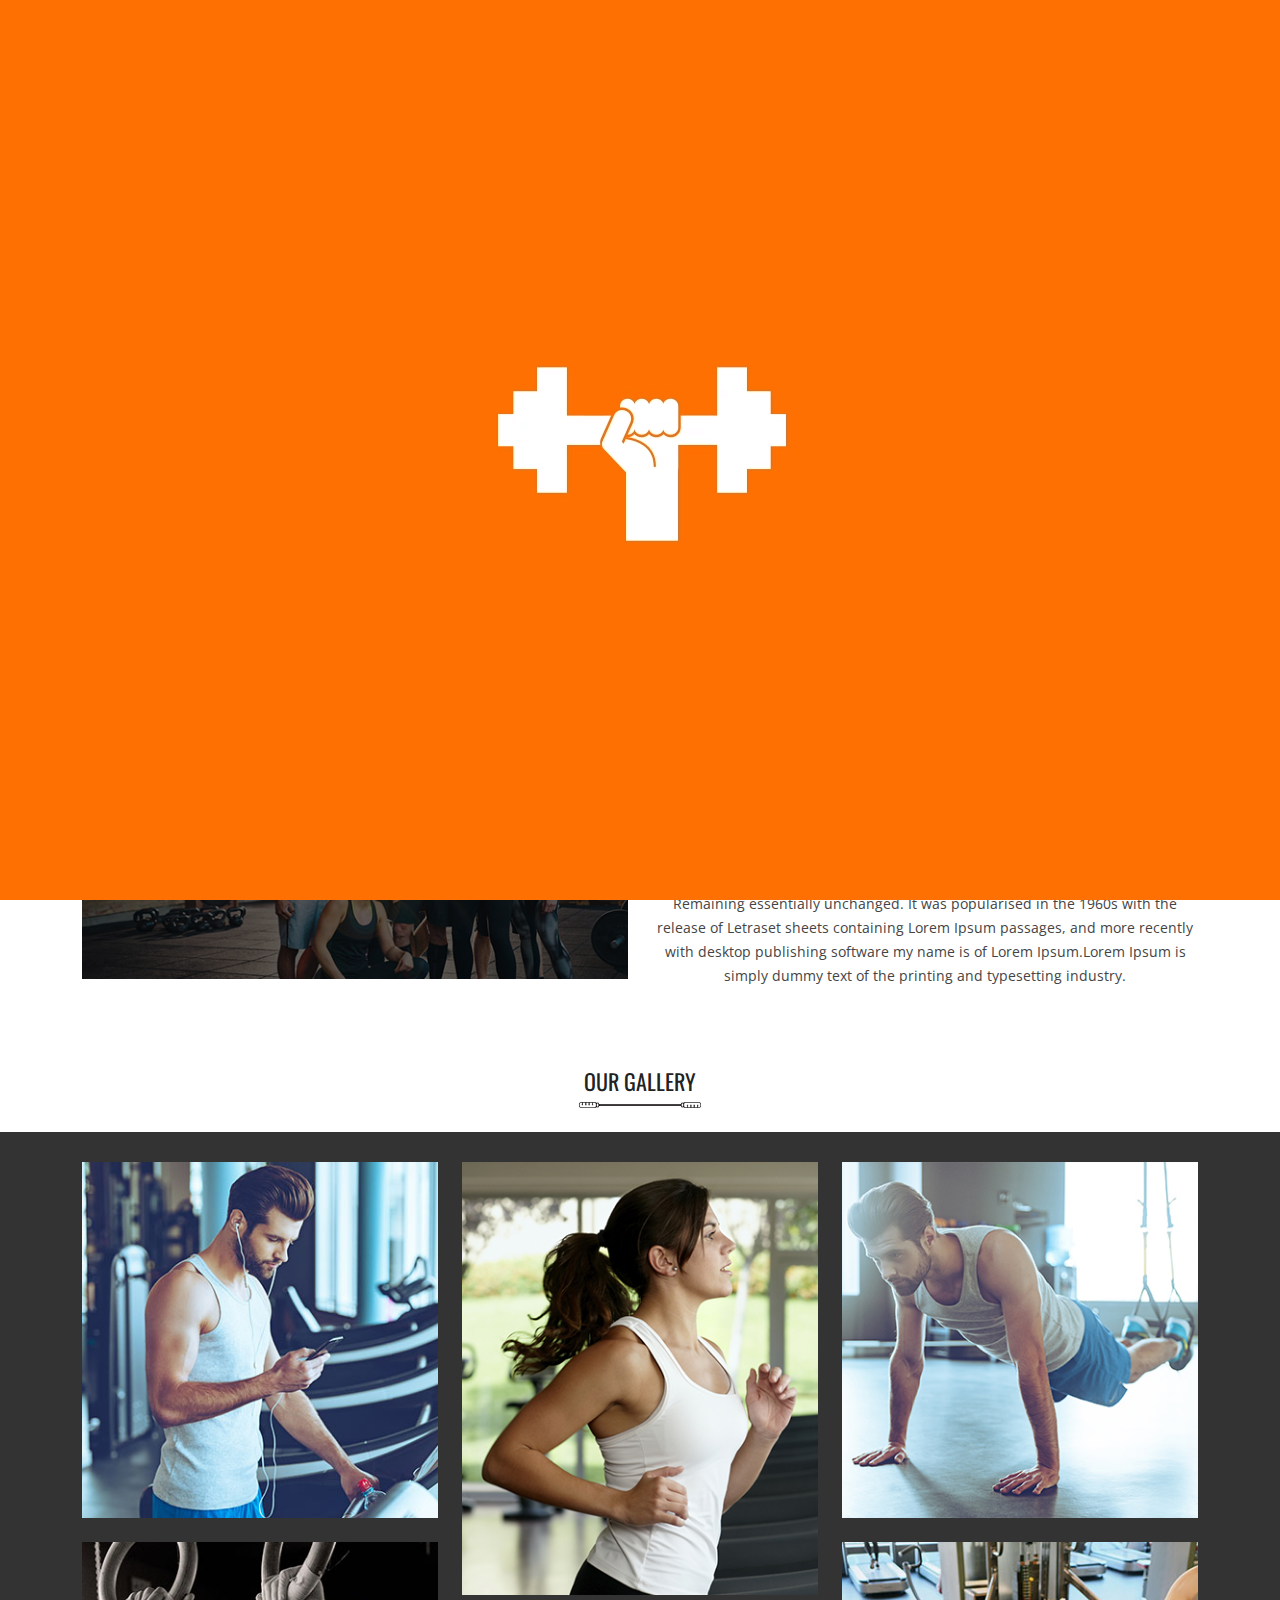
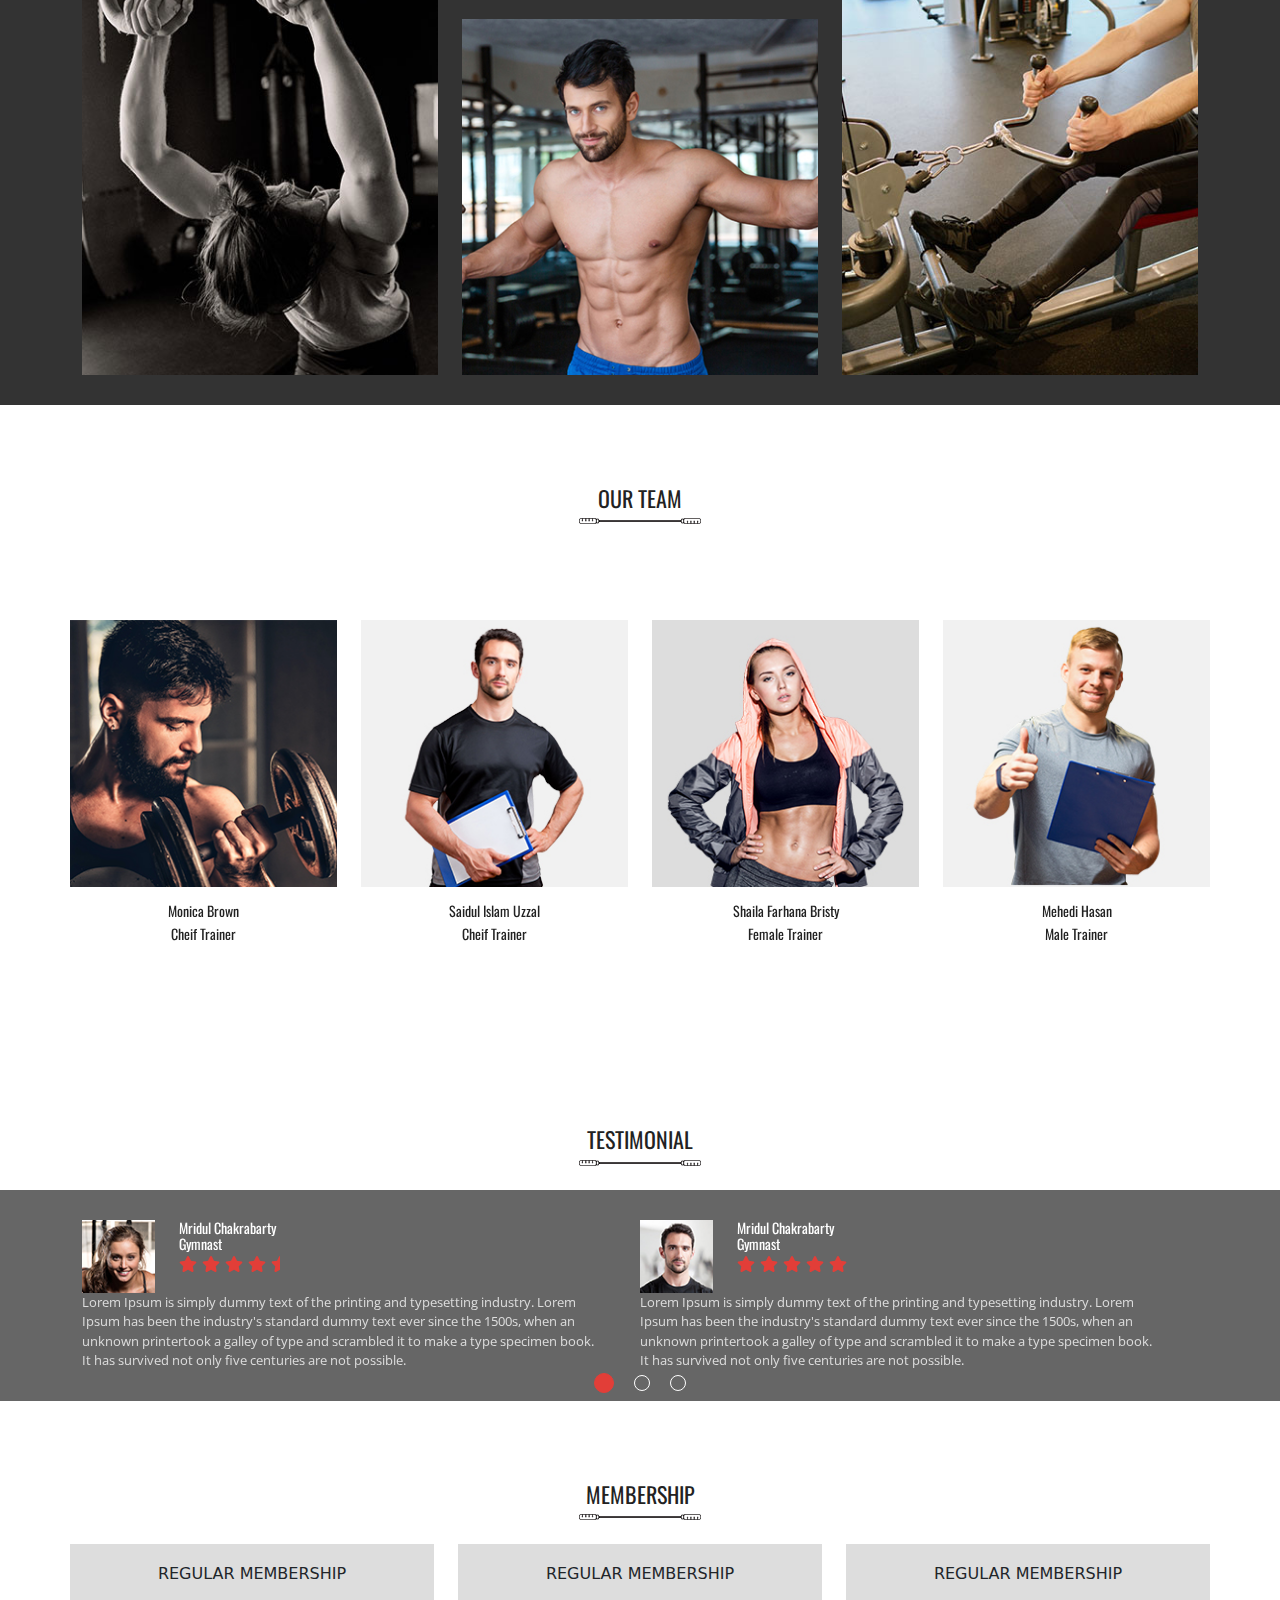
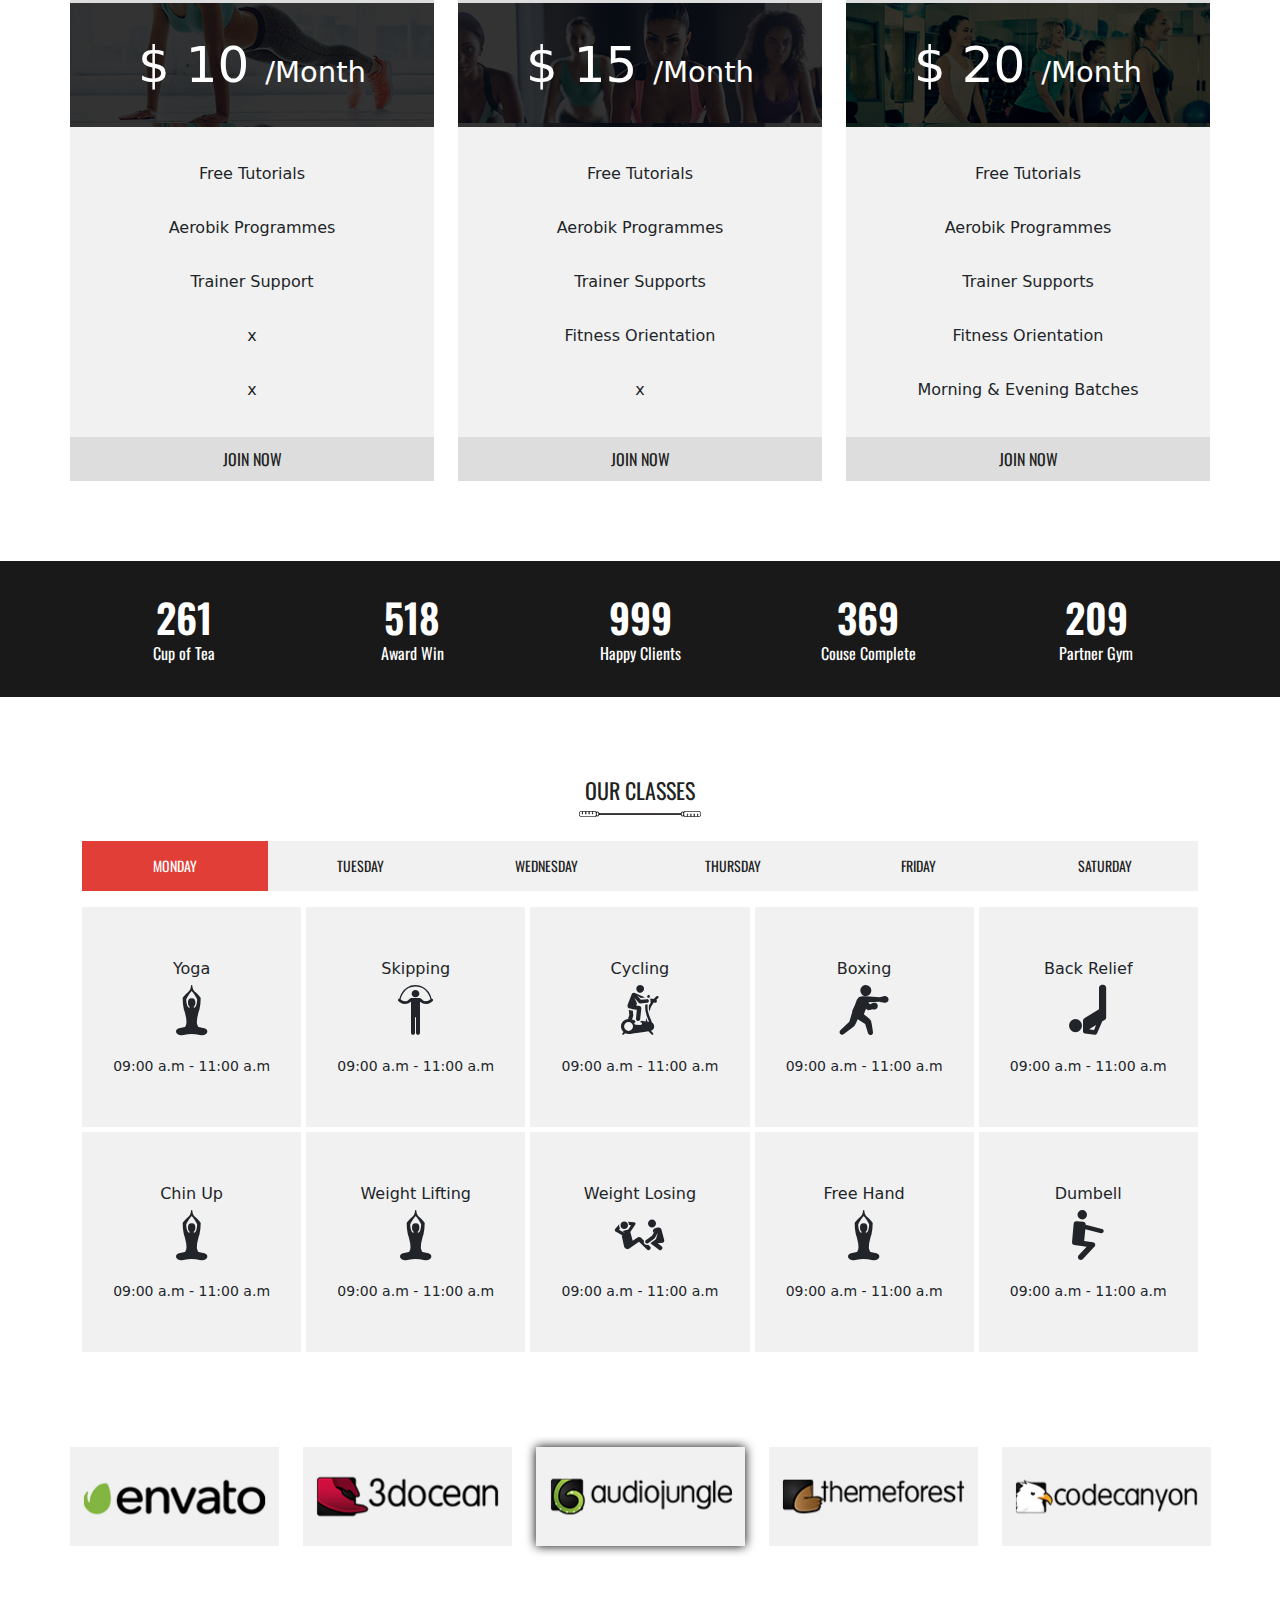
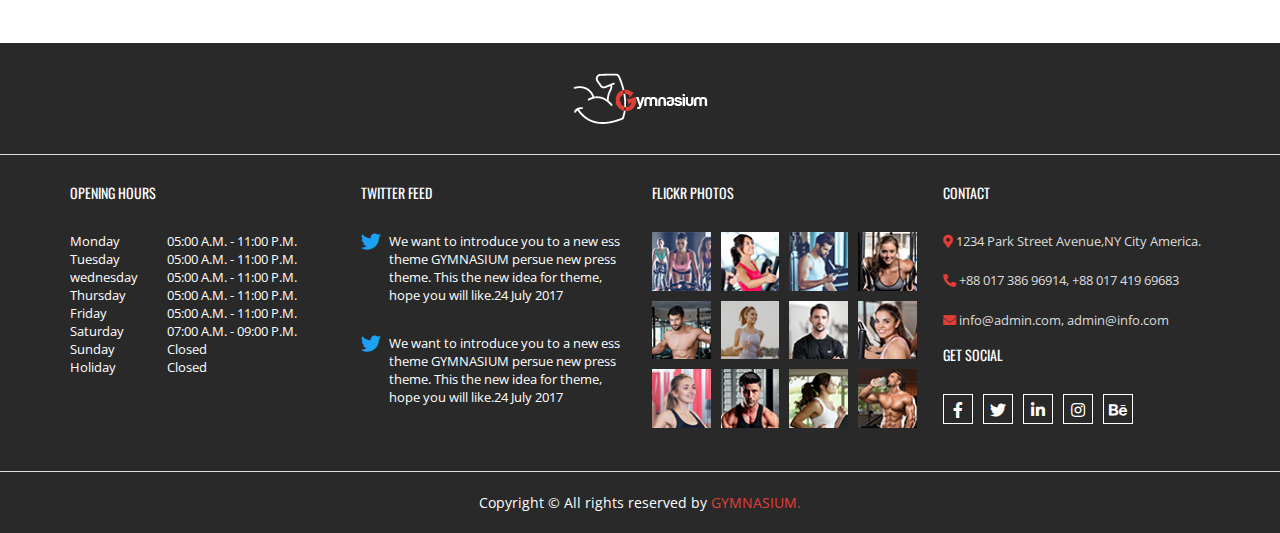
==== index.html @ b1e66113 "first time" ====
<!DOCTYPE html>
<html lang="en">

<head>
  <meta charset="UTF-8">
  <meta http-equiv="X-UA-Compatible" content="IE=edge">
  <meta name="viewport" content="width=device-width, initial-scale=1.0">
  <title>Gymnasium</title>
  <link href="https://fonts.googleapis.com/css2?family=Oswald:wght@200;300;400;500;600;700&display=swap"
    rel="stylesheet">
  <link href="https://fonts.googleapis.com/css2?family=Open+Sans:wght@300;400;600;700;800&display=swap"
    rel="stylesheet">
  <link rel="stylesheet" href="css/bootstrap.min.css">
  <link rel="stylesheet" href="css/slick.css">
  <link rel="stylesheet" href="css/venobox.min.css">
  <link rel="stylesheet" href="font/flaticon.css">
  <link rel="stylesheet" href="css/all.min.css">
  <link rel="stylesheet" href="css/style.css">
  <link rel="stylesheet" href="css/responsive.css">
</head>

<body>



  <div class="pre_loader">
    <img src="images/diogo_basicfit.gif" alt="">
</div>




  <!-- ========================================================= 
                        Manu part start
========================================================= -->
  <nav class="navbar navbar-expand-md main-manu py-0 ">
    <div class="container px-lg-0">
      <a class="navbar-brand py-0" href="#"><img src="images/Gymnasium.png" alt=""></a>

      <button class="navbar-toggler" type="button" data-bs-toggle="collapse" data-bs-target="#navbarSupportedContent"
        aria-controls="navbarSupportedContent" aria-expanded="false" aria-label="Toggle navigation">
        <i class="fas fa-bars"></i>
      </button>

      <div class="collapse navbar-collapse" id="navbarSupportedContent">
        <ul class="navbar-nav ms-auto mb-lg-0 py-0">
          <li class="nav-item">
            <a class="nav-link" href="#">Home</a>
          </li>
          <li class="nav-item">
            <a class="nav-link" href="#about">About us</a>
          </li>
          <li class="nav-item">
            <a class="nav-link" href="#team">Team</a>
          </li>
          <li class="nav-item">
            <a class="nav-link" href="#gallery">Gallery</a>
          </li>
          <li class="nav-item">
            <a class="nav-link" href="#Testimonial">Testimonial</a>
          </li>
          <li class="nav-item">
            <a class="nav-link" href="#">contact</a>
          </li>
        </ul>
      </div>
    </div>
  </nav>
  <div class="btop">
    <i class="far fa-arrow-alt-circle-up"></i>
  </div>
  <!-- ========================================================= 
                         Manu  part end
========================================================= -->


  <!-- NEXT PART -->


  <!-- ========================================================= 
                         banner  part start
========================================================= -->

  <section id="banner">
    <div class="banner-iteam main-overlay" style="background: url(images/banner.jpg) no-repeat center/cover ;">
      <div class="container ">
        <div class="row">
          <div class="col-lg-8 m-auto text-center col-md-11 col-xxl-6  col-xl-7">
            <div class="banner-text">
              <h2>Time To Start</h2>
              <h1>Gymnasium</h1>
              <p>Lorem Ipsum is simply dummy text of the printing and typesetting industry. Lorem Ipsum has been the
                industry's standard dummy text ever since the 1500s</p>
              <a href="#">Join Now</a>
              <a href="#">View More</a>
            </div>
          </div> col-xxl-6
        </div>
      </div>
    </div>
    <div class="banner-iteam main-overlay" style="background: url(images/banner2.jpg) no-repeat center/cover ;">
      <div class="container">
        <div class="row">
          <div class="col-lg-8 m-auto text-center col-md-11 col-xxl-6  col-xl-7">
            <div class="banner-text">
              <h2>Time To Start</h2>
              <h1>Gymnasium</h1>
              <p>Lorem Ipsum is simply dummy text of the printing and typesetting industry. Lorem Ipsum has been the
                industry's standard dummy text ever since the 1500s</p>
              <a href="#">Join Now</a>
              <a href="#">View More</a>
            </div>
          </div>
        </div>
      </div>
    </div>
    <div class="banner-iteam main-overlay" style="background: url(images/banner3.jpg) no-repeat center/cover ;">
      <div class="container">
        <div class="row">
          <div class="col-lg-8 m-auto text-center col-md-11 col-xxl-6  col-xl-7">
            <div class="banner-text">
              <h2>Time To Start</h2>
              <h1>Gymnasium</h1>
              <p>Lorem Ipsum is simply dummy text of the printing and typesetting industry. Lorem Ipsum has been the
                industry's standard dummy text ever since the 1500s</p>
              <a href="#">Join Now</a>
              <a href="#">View More</a>
            </div>
          </div>
        </div>
      </div>
    </div>
  </section>


  <!-- ========================================================= 
                         banner  part end
========================================================= -->


  <!-- NEXT PART -->


  <!-- ========================================================= 
                         about  part start
========================================================= -->
  <section id="about">
    <div class="container ">
      <div class="row">
        <div class="col-lg-6 order-2 order-lg-1">
          <div class="about-video">
            <a href="#" class="w-100"> <img src="images/about.jpg" class="img-fluid w-100" alt=""></a>
            <div class="overly">
              <a class="venobox" data-autoplay="true" data-vbtype="video" href="https://youtu.be/su_vk6xbbQ4"><i
                  class="fas fa-play"></i></a>
            </div>
          </div>
        </div>
        <div class="col-lg-6 order-1 order-lg-2 text-center">
          <div class="about-text">
            <h2>About us</h2>
            <img src="images/shape.png" alt="">
            <p>Lorem Ipsum is simply dummy text of the printing and typesetting industry. Lorem Ipsum has been the
              industry's standard dummy text ever since the 1500s, when an unknown printer took a galley of type and
              scrambled it to make a type specimen book. It has survived not only five centuries, but also the leap into
              electronic typesetting.<span> Remaining essentially unchanged. It was popularised in the 1960s with
                the release of Letraset sheets containing Lorem Ipsum passages, and more recently with desktop
                publishing software my name is of Lorem Ipsum.Lorem Ipsum is simply dummy text of the printing and
                typesetting industry.</span></p>
          </div>
        </div>
      </div>
    </div>
  </section>
  <!-- ========================================================= 
                         about  part end
========================================================= -->


  <!-- NEXT PART -->


  <!-- ========================================================= 
                         gallery  part start
========================================================= -->
  <section id="gallery">
    <div class="common-head text-center">
      <h2>Our Gallery</h2>
      <img src="images/shape2.png" alt="">
    </div>
    <div class="gel-banner main-overlay" style="background: url(images/galbanner.jpg)  no-repeat fixed center/cover;">
      <div class="container">
        <div class="row">
          <div class="col-lg-4 col-md-4">
            <div class="gal-img">
              <img src="images/gallery1.jpg" class="img-fluid w-100" alt="">
              <div class="overly trans">
                <a class="venobox" data-gall="gallery01" href="images/gallery1.jpg"><i
                    class="fas fa-search-plus"></i></a>
              </div>
            </div>
            <div class="gal-img">
              <img src="images/gallery2.jpg" class="img-fluid w-100" alt="">
              <div class="overly trans">
                <a class="venobox" data-gall="gallery01" href="images/gallery2.jpg"><i
                    class="fas fa-search-plus"></i></a>
              </div>
            </div>
          </div>
          <div class="col-lg-4 col-md-4">
            <div class="gal-img">
              <img src="images/gallery3.jpg" class="img-fluid w-100" alt="">
              <div class="overly trans">
                <a class="venobox" data-gall="gallery01" href="images/gallery3.jpg"><i
                    class="fas fa-search-plus"></i></a>
              </div>
            </div>
            <div class="gal-img">
              <img src="images/gallery4.jpg" class="img-fluid w-100" alt="">
              <div class="overly trans ">
                <a class="venobox" data-gall="gallery01" href="images/gallery4.jpg"><i
                    class="fas fa-search-plus"></i></a>
              </div>
            </div>
          </div>
          <div class="col-lg-4 col-md-4">
            <div class="gal-img">
              <img src="images/gallery5.jpg" class="img-fluid w-100" alt="">
              <div class="overly trans">
                <a class="venobox" data-gall="gallery01" href="images/gallery5.jpg"><i
                    class="fas fa-search-plus"></i></a>
              </div>
            </div>
            <div class="gal-img">
              <img src="images/gallery6.jpg" class="img-fluid w-100" alt="">
              <div class="overly trans">
                <a class="venobox" data-gall="gallery01" href="images/gallery6.jpg"><i
                    class="fas fa-search-plus"></i></a>
              </div>
            </div>
          </div>
        </div>
      </div>
    </div>
  </section>
  <!-- ========================================================= 
                         gallery  part end
========================================================= -->


  <!-- NEXT PART -->


  <!-- ========================================================= 
                         team  part start
========================================================= -->
  <section id="team">
    <div class="container px-lg-0">
      <div class="row">
        <div class="col-lg-12">
          <div class="common-head text-center">
            <h2>Our Team</h2>
            <img src="images/shape2.png" alt="">
          </div>
        </div>
      </div>
      <div class="row team-slider text-center">
        <div class="col-lg-3">
          <div class="team-main trans">
            <div class="team-img">
              <img src="images/team.jpg" class="img-fluid w-100" alt="">
              <div class="overly trans">
                <ul>
                  <li><a href="#"><i class="fab fa-facebook-f"></i></a></li>
                  <li><a href="#"><i class="fab fa-twitter"></i></a></li>
                  <li><a href="#"><i class="fab fa-linkedin-in"></i></a></li>
                </ul>
              </div>
            </div>
            <div class="team-txt">
              <h4>Monica Brown</h4>
              <h6>Cheif Trainer</h6>
              <p class="trans">Lorem Ipsum is simply dummy text of the printing and typesetting industry. Lorem Ipsum
                1500s.</p>
            </div>
          </div>
        </div>
        <div class="col-lg-3">
          <div class="team-main trans">
            <div class="team-img">
              <img src="images/team2.jpg" class="img-fluid w-100" alt="">
              <div class="overly trans">
                <ul>
                  <li><a href="#"><i class="fab fa-facebook-f"></i></a></li>
                  <li><a href="#"><i class="fab fa-twitter"></i></a></li>
                  <li><a href="#"><i class="fab fa-linkedin-in"></i></a></li>
                </ul>
              </div>
            </div>
            <div class="team-txt">
              <h4>Saidul Islam Uzzal</h4>
              <h6>Cheif Trainer</h6>
              <p class="trans">Lorem Ipsum is simply dummy text of the printing and typesetting industry. Lorem Ipsum
                1500s.</p>
            </div>
          </div>
        </div>
        <div class="col-lg-3">
          <div class="team-main trans">
            <div class="team-img">
              <img src="images/team3.jpg" class="img-fluid w-100" alt="">
              <div class="overly trans">
                <ul>
                  <li><a href="#"><i class="fab fa-facebook-f"></i></a></li>
                  <li><a href="#"><i class="fab fa-twitter"></i></a></li>
                  <li><a href="#"><i class="fab fa-linkedin-in"></i></a></li>
                </ul>
              </div>
            </div>
            <div class="team-txt">
              <h4>Shaila Farhana Bristy</h4>
              <h6>Female Trainer</h6>
              <p class="trans">Lorem Ipsum is simply dummy text of the printing and typesetting industry. Lorem Ipsum
                1500s.</p>
            </div>
          </div>
        </div>
        <div class="col-lg-3">
          <div class="team-main trans">
            <div class="team-img">
              <img src="images/team4.jpg" class="img-fluid w-100" alt="">
              <div class="overly trans">
                <ul>
                  <li><a href="#"><i class="fab fa-facebook-f"></i></a></li>
                  <li><a href="#"><i class="fab fa-twitter"></i></a></li>
                  <li><a href="#"><i class="fab fa-linkedin-in"></i></a></li>
                </ul>
              </div>
            </div>
            <div class="team-txt">
              <h4>Mehedi Hasan</h4>
              <h6>Male Trainer</h6>
              <p class="trans">Lorem Ipsum is simply dummy text of the printing and typesetting industry. Lorem Ipsum
                1500s.</p>
            </div>
          </div>
        </div>
      </div>
    </div>
  </section>
  <!-- ========================================================= 
                         team  part end
========================================================= -->


  <!-- NEXT PART -->


  <!-- ========================================================= 
                         Testimonial  part start
========================================================= -->
  <section id="Testimonial">
    <div class="common-head text-center">
      <h2>Testimonial</h2>
      <img src="images/shape2.png" alt="">
    </div>
    <div class="text-bg main-overlay" style="background: url(images/smallslider.jpg) no-repeat fixed center/cover ;">
      <div class="container px-lg-0">
        <div class="row txt-slide">
          <div class="col-lg-6">
            <div class="row">
              <div class="col-lg-2 col-4">
                <img src="images/Testimonial1.jpg" class="img-fluid w-100" alt="">
              </div>
              <div class="col-lg-10 col-8">
                <div class="tst-name">
                  <h4>Mridul Chakrabarty</h4>
                  <h6>Gymnast</h6>
                  <i class="fas fa-star"></i>
                  <i class="fas fa-star"></i>
                  <i class="fas fa-star"></i>
                  <i class="fas fa-star"></i>
                  <i class="fas fa-star-half"></i>
                </div>
              </div>
              <div class="col-lg-12">
                <div class="tst-p">
                  <p>Lorem Ipsum is simply dummy text of the printing and typesetting industry. Lorem Ipsum has been the
                    industry's standard dummy text ever since the 1500s, when an unknown printertook a galley of type
                    and scrambled it to make a type specimen book. It has survived not only five centuries are not
                    possible.</p>
                </div>
              </div>
            </div>
          </div>
          <div class="col-lg-6">
            <div class="row">
              <div class="col-lg-2 col-4">
                <img src="images/Testimonial.jpg" class="img-fluid w-100" alt="">
              </div>
              <div class="col-lg-10 col-8">
                <div class="tst-name">
                  <h4>Mridul Chakrabarty</h4>
                  <h6>Gymnast</h6>
                  <i class="fas fa-star"></i>
                  <i class="fas fa-star"></i>
                  <i class="fas fa-star"></i>
                  <i class="fas fa-star"></i>
                  <i class="fas fa-star"></i>
                </div>
              </div>
              <div class="col-lg-12">
                <div class="tst-p">
                  <p>Lorem Ipsum is simply dummy text of the printing and typesetting industry. Lorem Ipsum has been the
                    industry's standard dummy text ever since the 1500s, when an unknown printertook a galley of type
                    and scrambled it to make a type specimen book. It has survived not only five centuries are not
                    possible.</p>
                </div>
              </div>
            </div>
          </div>
          <div class="col-lg-6">
            <div class="row ">
              <div class="col-lg-2 col-4">
                <img src="images/Testimonial1.jpg" class="img-fluid w-100" alt="">
              </div>
              <div class="col-lg-10 col-8">
                <div class="tst-name">
                  <h4>Mridul Chakrabarty</h4>
                  <h6>Gymnast</h6>
                  <i class="fas fa-star"></i>
                  <i class="fas fa-star"></i>
                  <i class="fas fa-star"></i>
                  <i class="fas fa-star"></i>
                  <i class="fas fa-star-half"></i>
                </div>
              </div>
              <div class="col-lg-12">
                <div class="tst-p">
                  <p>Lorem Ipsum is simply dummy text of the printing and typesetting industry. Lorem Ipsum has been the
                    industry's standard dummy text ever since the 1500s, when an unknown printertook a galley of type
                    and scrambled it to make a type specimen book. It has survived not only five centuries are not
                    possible.</p>
                </div>
              </div>
            </div>
          </div>
        </div>
      </div>
    </div>
  </section>
  <!-- ========================================================= 
                         Testimonial  part end
========================================================= -->


  <!-- NEXT PART -->


  <!-- ========================================================= 
                         Membership  part start
========================================================= -->
  <section id="membership">
    <div class="container px-lg-0">
      <div class="row">
        <div class="col-lg-12 ">
          <div class="common-head text-center">
            <h2>Membership</h2>
            <img src="images/shape2.png" alt="">
          </div>
        </div>
      </div>
      <div class="row text-center ">
        <div class="col-lg-4  col-md-4 ">
          <div class="member-inner">
            <h3 class="trans">Regular Membership</h3>
            <h2 class="main-overlay ">$ 10 <span>/Month</span></h2>
            <ul>
              <li>Free Tutorials</li>
              <li>Aerobik Programmes</li>
              <li>Trainer Support</li>
              <li>x</li>
              <li>x</li>
            </ul>
            <a class="trans" href="#">join Now</a>
          </div>
        </div>
        <div class="col-lg-4 col-md-4">
          <div class="member-inner">
            <h3 class="trans">Regular Membership</h3>
            <h2 class="main-overlay one">$ 15 <span>/Month</span></h2>
            <ul>
              <li>Free Tutorials</li>
              <li>Aerobik Programmes</li>
              <li>Trainer Supports</li>
              <li>Fitness Orientation</li>
              <li>x</li>
            </ul>
            <a class="trans" href="#">join Now</a>
          </div>
        </div>
        <div class="col-lg-4 col-md-4">
          <div class="member-inner">
            <h3 class="trans">Regular Membership</h3>
            <h2 class="main-overlay two">$ 20 <span>/Month</span></h2>
            <ul>
              <li>Free Tutorials</li>
              <li>Aerobik Programmes</li>
              <li>Trainer Supports</li>
              <li>Fitness Orientation</li>
              <li>Morning & Evening Batches</li>
            </ul>
            <a class="trans" href="#">join Now</a>
          </div>
        </div>
      </div>
    </div>
  </section>
  <!-- ========================================================= 
                         Membership  part end
========================================================= -->


  <!-- NEXT PART -->


  <!-- ========================================================= 
                         counter  part start
========================================================= -->
  <section id="counter" class="main-overlay" style="background: url(images/counter.jpg) no-repeat fixed center/cover;">
    <div class="container text-center">
      <div class="row">
        <div class="col">
          <div class="counter-txt">
            <h3 class="counter">261</h3>
            <p>Cup of Tea</p>
          </div>
        </div>
        <div class="col">
          <div class="counter-txt">
            <h3 class="counter">518</h3>
            <p>Award Win</p>
          </div>
        </div>
        <div class="col">
          <div class="counter-txt">
            <h3 class="counter">999</h3>
            <p>Happy Clients</p>
          </div>
        </div>
        <div class="col">
          <div class="counter-txt">
            <h3 class="counter">369</h3>
            <p>Couse Complete</p>
          </div>
        </div>
        <div class="col">
          <div class="counter-txt">
            <h3 class="counter">209</h3>
            <p>Partner Gym</p>
          </div>
        </div>
      </div>
    </div>
  </section>
  <!-- ========================================================= 
                         counter  part end
========================================================= -->


  <!-- NEXT PART -->


  <!-- ========================================================= 
                         classes  part start
========================================================= -->
  <section id="classes">
    <div class="container">
      <div class="row">
        <div class="col-lg-12 px-lg-0">
          <div class="common-head text-center">
            <h2>Our Classes</h2>
            <img src="images/shape2.png" alt="">
          </div>
        </div>
      </div>
      <div class="row">
        <div class="col-lg-12">
          <ul class="nav nav-pills mb-3 class-menu" id="pills-tab" role="tablist">
            <li class="nav-item" role="presentation">
              <button class="nav-link active" id="Monday" data-bs-toggle="pill" data-bs-target="#Monday-txt"
                type="button" role="tab" aria-controls="Monday-txt" aria-selected="true">Monday</button>
            </li>

            <li class="nav-item" role="presentation">
              <button class="nav-link" id="Tuesday" data-bs-toggle="pill" data-bs-target="#Tuesday-txt" type="button"
                role="tab" aria-controls="Tuesday-txt" aria-selected="false">Tuesday</button>
            </li>

            <li class="nav-item" role="presentation">
              <button class="nav-link" id="Wednesday" data-bs-toggle="pill" data-bs-target="#Wednesday-txt"
                type="button" role="tab" aria-controls="Wednesday-txt" aria-selected="false">Wednesday</button>
            </li>

            <li class="nav-item" role="presentation">
              <button class="nav-link" id="Thursday" data-bs-toggle="pill" data-bs-target="#Thursday-txt" type="button"
                role="tab" aria-controls="Thursday-txt" aria-selected="false">Thursday</button>
            </li>

            <li class="nav-item" role="presentation">
              <button class="nav-link" id="Friday" data-bs-toggle="pill" data-bs-target="#Friday-txt" type="button"
                role="tab" aria-controls="Friday-txt" aria-selected="false">Friday</button>
            </li>

            <li class="nav-item" role="presentation">
              <button class="nav-link" id="Saturday" data-bs-toggle="pill" data-bs-target="#Saturday-txt" type="button"
                role="tab" aria-controls="Saturday-txt" aria-selected="false">Saturday</button>
            </li>

          </ul>

          <div class="tab-content class-body" id="pills-tabContent">
            <div class="tab-pane fade show active logo-fix" id="Monday-txt" role="tabpanel" aria-labelledby="Monday">
              <ul class="d-flex flex-wrap">
                <li>
                  <p>Yoga</p>
                  <i class="flaticon-buddhist-yoga-pose"></i>
                  <p>09:00 a.m - 11:00 a.m</p>
                </li>
                <li>
                  <p>Skipping</p>
                  <i class="flaticon-jumping-rope-silhouette"></i>
                  <p>09:00 a.m - 11:00 a.m</p>
                </li>
                <li>
                  <p>Cycling</p>
                  <i class="flaticon-exercise-1"></i>
                  <p>09:00 a.m - 11:00 a.m</p>
                </li>
                <li>
                  <p>Boxing</p>
                  <i class="flaticon-boxing-fighter"></i>
                  <p>09:00 a.m - 11:00 a.m</p>
                </li>
                <li>
                  <p>Back Relief</p>
                  <i class="flaticon-man-exercising-back-and-legs"></i>
                  <p>09:00 a.m - 11:00 a.m</p>
                </li>
                <li>
                  <p>Chin Up</p>
                  <i class="flaticon-buddhist-yoga-pose"></i>
                  <p>09:00 a.m - 11:00 a.m</p>
                </li>
                <li>
                  <p>Weight Lifting</p>
                  <i class="flaticon-buddhist-yoga-pose"></i>
                  <p>09:00 a.m - 11:00 a.m</p>
                </li>
                <li>
                  <p>Weight Losing</p>
                  <i class="flaticon-exercise"></i>
                  <p>09:00 a.m - 11:00 a.m</p>
                </li>
                <li>
                  <p>Free Hand</p>
                  <i class="flaticon-buddhist-yoga-pose"></i>
                  <p>09:00 a.m - 11:00 a.m</p>
                </li>
                <li>
                  <p>Dumbell</p>
                  <i class="flaticon-fitness"></i>
                  <p>09:00 a.m - 11:00 a.m</p>
                </li>
              </ul>
            </div>
            <div class="tab-pane logo-fix  fade" id="Tuesday-txt" role="tabpanel" aria-labelledby="Tuesday">
              <ul class="d-flex flex-wrap">
                <ul class="d-flex flex-wrap">
                  <li>
                    <p>Yoga</p>
                    <i class="flaticon-buddhist-yoga-pose"></i>
                    <p>09:00 a.m - 11:00 a.m</p>
                  </li>
                  <li>
                    <p>Skipping</p>
                    <i class="flaticon-jumping-rope-silhouette"></i>
                    <p>09:00 a.m - 11:00 a.m</p>
                  </li>
                  <li>
                    <p>Cycling</p>
                    <i class="flaticon-exercise-1"></i>
                    <p>09:00 a.m - 11:00 a.m</p>
                  </li>
                  <li>
                    <p>Boxing</p>
                    <i class="flaticon-boxing-fighter"></i>
                    <p>09:00 a.m - 11:00 a.m</p>
                  </li>
                  <li>
                    <p>Back Relief</p>
                    <i class="flaticon-man-exercising-back-and-legs"></i>
                    <p>09:00 a.m - 11:00 a.m</p>
                  </li>
                  <li>
                    <p>Chin Up</p>
                    <i class="flaticon-buddhist-yoga-pose"></i>
                    <p>09:00 a.m - 11:00 a.m</p>
                  </li>
                  <li>
                    <p>Weight Lifting</p>
                    <i class="flaticon-buddhist-yoga-pose"></i>
                    <p>09:00 a.m - 11:00 a.m</p>
                  </li>
                  <li>
                    <p>Weight Losing</p>
                    <i class="flaticon-exercise"></i>
                    <p>09:00 a.m - 11:00 a.m</p>
                  </li>
                  <li>
                    <p>Free Hand</p>
                    <i class="flaticon-buddhist-yoga-pose"></i>
                    <p>09:00 a.m - 11:00 a.m</p>
                  </li>
                  <li>
                    <p>Dumbell</p>
                    <i class="flaticon-fitness"></i>
                    <p>09:00 a.m - 11:00 a.m</p>
                  </li>
                </ul>
            </div>
            <div class="tab-pane logo-fix fade" id="Wednesday-txt" role="tabpanel" aria-labelledby="Wednesday">
              <ul class="d-flex flex-wrap">
                <li>
                  <p>Yoga</p>
                  <i class="flaticon-buddhist-yoga-pose"></i>
                  <p>09:00 a.m - 11:00 a.m</p>
                </li>
                <li>
                  <p>Skipping</p>
                  <i class="flaticon-jumping-rope-silhouette"></i>
                  <p>09:00 a.m - 11:00 a.m</p>
                </li>
                <li>
                  <p>Cycling</p>
                  <i class="flaticon-exercise-1"></i>
                  <p>09:00 a.m - 11:00 a.m</p>
                </li>
                <li>
                  <p>Boxing</p>
                  <i class="flaticon-boxing-fighter"></i>
                  <p>09:00 a.m - 11:00 a.m</p>
                </li>
                <li>
                  <p>Back Relief</p>
                  <i class="flaticon-man-exercising-back-and-legs"></i>
                  <p>09:00 a.m - 11:00 a.m</p>
                </li>
                <li>
                  <p>Chin Up</p>
                  <i class="flaticon-buddhist-yoga-pose"></i>
                  <p>09:00 a.m - 11:00 a.m</p>
                </li>
                <li>
                  <p>Weight Lifting</p>
                  <i class="flaticon-buddhist-yoga-pose"></i>
                  <p>09:00 a.m - 11:00 a.m</p>
                </li>
                <li>
                  <p>Weight Losing</p>
                  <i class="flaticon-exercise"></i>
                  <p>09:00 a.m - 11:00 a.m</p>
                </li>
                <li>
                  <p>Free Hand</p>
                  <i class="flaticon-buddhist-yoga-pose"></i>
                  <p>09:00 a.m - 11:00 a.m</p>
                </li>
                <li>
                  <p>Dumbell</p>
                  <i class="flaticon-fitness"></i>
                  <p>09:00 a.m - 11:00 a.m</p>
                </li>
              </ul>
            </div>
            <div class="tab-pane logo-fix fade" id="Wednesday-txt" role="tabpanel" aria-labelledby="Wednesday">
              <ul class="d-flex flex-wrap">
                <li>
                  <p>Yoga</p>
                  <i class="flaticon-buddhist-yoga-pose"></i>
                  <p>09:00 a.m - 11:00 a.m</p>
                </li>
                <li>
                  <p>Yoga</p>
                  <i class="flaticon-jumping-rope-silhouette"></i>
                  <p>09:00 a.m - 11:00 a.m</p>
                </li>
                <li>
                  <p>Yoga</p>
                  <i class="flaticon-exercise-1"></i>
                  <p>09:00 a.m - 11:00 a.m</p>
                </li>
                <li>
                  <p>Yoga</p>
                  <i class="flaticon-boxing-fighter"></i>
                  <p>09:00 a.m - 11:00 a.m</p>
                </li>
                <li>
                  <p>Yoga</p>
                  <i class="flaticon-man-exercising-back-and-legs"></i>
                  <p>09:00 a.m - 11:00 a.m</p>
                </li>
                <li>
                  <p>Yoga</p>
                  <i class="flaticon-buddhist-yoga-pose"></i>
                  <p>09:00 a.m - 11:00 a.m</p>
                </li>
                <li>
                  <p>Yoga</p>
                  <i class="flaticon-buddhist-yoga-pose"></i>
                  <p>09:00 a.m - 11:00 a.m</p>
                </li>
                <li>
                  <p>Yoga</p>
                  <i class="flaticon-exercise"></i>
                  <p>09:00 a.m - 11:00 a.m</p>
                </li>
                <li>
                  <p>Yoga</p>
                  <i class="flaticon-buddhist-yoga-pose"></i>
                  <p>09:00 a.m - 11:00 a.m</p>
                </li>
                <li>
                  <p>Yoga</p>
                  <i class="flaticon-fitness"></i>
                  <p>09:00 a.m - 11:00 a.m</p>
                </li>
              </ul>
            </div>
            <div class="tab-pane logo-fix fade" id="Thursday-txt" role="tabpanel" aria-labelledby="Thursday">
              <ul class="d-flex flex-wrap">
                <ul class="d-flex flex-wrap">
                  <li>
                    <p>Yoga</p>
                    <i class="flaticon-buddhist-yoga-pose"></i>
                    <p>09:00 a.m - 11:00 a.m</p>
                  </li>
                  <li>
                    <p>Skipping</p>
                    <i class="flaticon-jumping-rope-silhouette"></i>
                    <p>09:00 a.m - 11:00 a.m</p>
                  </li>
                  <li>
                    <p>Cycling</p>
                    <i class="flaticon-exercise-1"></i>
                    <p>09:00 a.m - 11:00 a.m</p>
                  </li>
                  <li>
                    <p>Boxing</p>
                    <i class="flaticon-boxing-fighter"></i>
                    <p>09:00 a.m - 11:00 a.m</p>
                  </li>
                  <li>
                    <p>Back Relief</p>
                    <i class="flaticon-man-exercising-back-and-legs"></i>
                    <p>09:00 a.m - 11:00 a.m</p>
                  </li>
                  <li>
                    <p>Chin Up</p>
                    <i class="flaticon-buddhist-yoga-pose"></i>
                    <p>09:00 a.m - 11:00 a.m</p>
                  </li>
                  <li>
                    <p>Weight Lifting</p>
                    <i class="flaticon-buddhist-yoga-pose"></i>
                    <p>09:00 a.m - 11:00 a.m</p>
                  </li>
                  <li>
                    <p>Weight Losing</p>
                    <i class="flaticon-exercise"></i>
                    <p>09:00 a.m - 11:00 a.m</p>
                  </li>
                  <li>
                    <p>Free Hand</p>
                    <i class="flaticon-buddhist-yoga-pose"></i>
                    <p>09:00 a.m - 11:00 a.m</p>
                  </li>
                  <li>
                    <p>Dumbell</p>
                    <i class="flaticon-fitness"></i>
                    <p>09:00 a.m - 11:00 a.m</p>
                  </li>
                </ul>
            </div>
            <div class="tab-pane logo-fix fade" id="Wednesday-txt" role="tabpanel" aria-labelledby="Wednesday">
              <ul class="d-flex flex-wrap">
                <li>
                  <p>Yoga</p>
                  <i class="flaticon-buddhist-yoga-pose"></i>
                  <p>09:00 a.m - 11:00 a.m</p>
                </li>
                <li>
                  <p>Skipping</p>
                  <i class="flaticon-jumping-rope-silhouette"></i>
                  <p>09:00 a.m - 11:00 a.m</p>
                </li>
                <li>
                  <p>Cycling</p>
                  <i class="flaticon-exercise-1"></i>
                  <p>09:00 a.m - 11:00 a.m</p>
                </li>
                <li>
                  <p>Boxing</p>
                  <i class="flaticon-boxing-fighter"></i>
                  <p>09:00 a.m - 11:00 a.m</p>
                </li>
                <li>
                  <p>Back Relief</p>
                  <i class="flaticon-man-exercising-back-and-legs"></i>
                  <p>09:00 a.m - 11:00 a.m</p>
                </li>
                <li>
                  <p>Chin Up</p>
                  <i class="flaticon-buddhist-yoga-pose"></i>
                  <p>09:00 a.m - 11:00 a.m</p>
                </li>
                <li>
                  <p>Weight Lifting</p>
                  <i class="flaticon-buddhist-yoga-pose"></i>
                  <p>09:00 a.m - 11:00 a.m</p>
                </li>
                <li>
                  <p>Weight Losing</p>
                  <i class="flaticon-exercise"></i>
                  <p>09:00 a.m - 11:00 a.m</p>
                </li>
                <li>
                  <p>Free Hand</p>
                  <i class="flaticon-buddhist-yoga-pose"></i>
                  <p>09:00 a.m - 11:00 a.m</p>
                </li>
                <li>
                  <p>Dumbell</p>
                  <i class="flaticon-fitness"></i>
                  <p>09:00 a.m - 11:00 a.m</p>
                </li>
              </ul>
            </div>
            <div class="tab-pane logo-fix fade" id="Wednesday-txt" role="tabpanel" aria-labelledby="Wednesday">
              <ul class="d-flex flex-wrap">
                <li>
                  <p>Yoga</p>
                  <i class="flaticon-buddhist-yoga-pose"></i>
                  <p>09:00 a.m - 11:00 a.m</p>
                </li>
                <li>
                  <p>Yoga</p>
                  <i class="flaticon-jumping-rope-silhouette"></i>
                  <p>09:00 a.m - 11:00 a.m</p>
                </li>
                <li>
                  <p>Yoga</p>
                  <i class="flaticon-exercise-1"></i>
                  <p>09:00 a.m - 11:00 a.m</p>
                </li>
                <li>
                  <p>Yoga</p>
                  <i class="flaticon-boxing-fighter"></i>
                  <p>09:00 a.m - 11:00 a.m</p>
                </li>
                <li>
                  <p>Yoga</p>
                  <i class="flaticon-man-exercising-back-and-legs"></i>
                  <p>09:00 a.m - 11:00 a.m</p>
                </li>
                <li>
                  <p>Yoga</p>
                  <i class="flaticon-buddhist-yoga-pose"></i>
                  <p>09:00 a.m - 11:00 a.m</p>
                </li>
                <li>
                  <p>Yoga</p>
                  <i class="flaticon-buddhist-yoga-pose"></i>
                  <p>09:00 a.m - 11:00 a.m</p>
                </li>
                <li>
                  <p>Yoga</p>
                  <i class="flaticon-exercise"></i>
                  <p>09:00 a.m - 11:00 a.m</p>
                </li>
                <li>
                  <p>Yoga</p>
                  <i class="flaticon-buddhist-yoga-pose"></i>
                  <p>09:00 a.m - 11:00 a.m</p>
                </li>
                <li>
                  <p>Yoga</p>
                  <i class="flaticon-fitness"></i>
                  <p>09:00 a.m - 11:00 a.m</p>
                </li>
              </ul>
            </div>
            <div class="tab-pane logo-fix fade" id="Friday-txt" role="tabpanel" aria-labelledby="Friday">
              <ul class="d-flex flex-wrap">
                <li>
                  <p>Yoga</p>
                  <i class="flaticon-buddhist-yoga-pose"></i>
                  <p>09:00 a.m - 11:00 a.m</p>
                </li>
                <li>
                  <p>Skipping</p>
                  <i class="flaticon-jumping-rope-silhouette"></i>
                  <p>09:00 a.m - 11:00 a.m</p>
                </li>
                <li>
                  <p>Cycling</p>
                  <i class="flaticon-exercise-1"></i>
                  <p>09:00 a.m - 11:00 a.m</p>
                </li>
                <li>
                  <p>Boxing</p>
                  <i class="flaticon-boxing-fighter"></i>
                  <p>09:00 a.m - 11:00 a.m</p>
                </li>
                <li>
                  <p>Back Relief</p>
                  <i class="flaticon-man-exercising-back-and-legs"></i>
                  <p>09:00 a.m - 11:00 a.m</p>
                </li>
                <li>
                  <p>Chin Up</p>
                  <i class="flaticon-buddhist-yoga-pose"></i>
                  <p>09:00 a.m - 11:00 a.m</p>
                </li>
                <li>
                  <p>Weight Lifting</p>
                  <i class="flaticon-buddhist-yoga-pose"></i>
                  <p>09:00 a.m - 11:00 a.m</p>
                </li>
                <li>
                  <p>Weight Losing</p>
                  <i class="flaticon-exercise"></i>
                  <p>09:00 a.m - 11:00 a.m</p>
                </li>
                <li>
                  <p>Free Hand</p>
                  <i class="flaticon-buddhist-yoga-pose"></i>
                  <p>09:00 a.m - 11:00 a.m</p>
                </li>
                <li>
                  <p>Dumbell</p>
                  <i class="flaticon-fitness"></i>
                  <p>09:00 a.m - 11:00 a.m</p>
                </li>
              </ul>
            </div>
            <div class="tab-pane logo-fix fade" id="Wednesday-txt" role="tabpanel" aria-labelledby="Wednesday">
              <ul class="d-flex flex-wrap">
                <li>
                  <p>Yoga</p>
                  <i class="flaticon-buddhist-yoga-pose"></i>
                  <p>09:00 a.m - 11:00 a.m</p>
                </li>
                <li>
                  <p>Yoga</p>
                  <i class="flaticon-jumping-rope-silhouette"></i>
                  <p>09:00 a.m - 11:00 a.m</p>
                </li>
                <li>
                  <p>Yoga</p>
                  <i class="flaticon-exercise-1"></i>
                  <p>09:00 a.m - 11:00 a.m</p>
                </li>
                <li>
                  <p>Yoga</p>
                  <i class="flaticon-boxing-fighter"></i>
                  <p>09:00 a.m - 11:00 a.m</p>
                </li>
                <li>
                  <p>Yoga</p>
                  <i class="flaticon-man-exercising-back-and-legs"></i>
                  <p>09:00 a.m - 11:00 a.m</p>
                </li>
                <li>
                  <p>Yoga</p>
                  <i class="flaticon-buddhist-yoga-pose"></i>
                  <p>09:00 a.m - 11:00 a.m</p>
                </li>
                <li>
                  <p>Yoga</p>
                  <i class="flaticon-buddhist-yoga-pose"></i>
                  <p>09:00 a.m - 11:00 a.m</p>
                </li>
                <li>
                  <p>Yoga</p>
                  <i class="flaticon-exercise"></i>
                  <p>09:00 a.m - 11:00 a.m</p>
                </li>
                <li>
                  <p>Yoga</p>
                  <i class="flaticon-buddhist-yoga-pose"></i>
                  <p>09:00 a.m - 11:00 a.m</p>
                </li>
                <li>
                  <p>Yoga</p>
                  <i class="flaticon-fitness"></i>
                  <p>09:00 a.m - 11:00 a.m</p>
                </li>
              </ul>
            </div>
            <div class="tab-pane logo-fix fade" id="Saturday-txt" role="tabpanel" aria-labelledby="Saturday">
              <ul class="d-flex flex-wrap">
                <li>
                  <p>Yoga</p>
                  <i class="flaticon-buddhist-yoga-pose"></i>
                  <p>09:00 a.m - 11:00 a.m</p>
                </li>
                <li>
                  <p>Skipping</p>
                  <i class="flaticon-jumping-rope-silhouette"></i>
                  <p>09:00 a.m - 11:00 a.m</p>
                </li>
                <li>
                  <p>Cycling</p>
                  <i class="flaticon-exercise-1"></i>
                  <p>09:00 a.m - 11:00 a.m</p>
                </li>
                <li>
                  <p>Boxing</p>
                  <i class="flaticon-boxing-fighter"></i>
                  <p>09:00 a.m - 11:00 a.m</p>
                </li>
                <li>
                  <p>Back Relief</p>
                  <i class="flaticon-man-exercising-back-and-legs"></i>
                  <p>09:00 a.m - 11:00 a.m</p>
                </li>
                <li>
                  <p>Chin Up</p>
                  <i class="flaticon-buddhist-yoga-pose"></i>
                  <p>09:00 a.m - 11:00 a.m</p>
                </li>
                <li>
                  <p>Weight Lifting</p>
                  <i class="flaticon-buddhist-yoga-pose"></i>
                  <p>09:00 a.m - 11:00 a.m</p>
                </li>
                <li>
                  <p>Weight Losing</p>
                  <i class="flaticon-exercise"></i>
                  <p>09:00 a.m - 11:00 a.m</p>
                </li>
                <li>
                  <p>Free Hand</p>
                  <i class="flaticon-buddhist-yoga-pose"></i>
                  <p>09:00 a.m - 11:00 a.m</p>
                </li>
                <li>
                  <p>Dumbell</p>
                  <i class="flaticon-fitness"></i>
                  <p>09:00 a.m - 11:00 a.m</p>
                </li>
              </ul>
            </div>
            <div class="tab-pane logo-fix fade" id="Wednesday-txt" role="tabpanel" aria-labelledby="Wednesday">
              <ul class="d-flex flex-wrap ">
                <li>
                  <p>Yoga</p>
                  <i class="flaticon-buddhist-yoga-pose"></i>
                  <p>09:00 a.m - 11:00 a.m</p>
                </li>
                <li>
                  <p>Yoga</p>
                  <i class="flaticon-jumping-rope-silhouette"></i>
                  <p>09:00 a.m - 11:00 a.m</p>
                </li>
                <li>
                  <p>Yoga</p>
                  <i class="flaticon-exercise-1"></i>
                  <p>09:00 a.m - 11:00 a.m</p>
                </li>
                <li>
                  <p>Yoga</p>
                  <i class="flaticon-boxing-fighter"></i>
                  <p>09:00 a.m - 11:00 a.m</p>
                </li>
                <li>
                  <p>Yoga</p>
                  <i class="flaticon-man-exercising-back-and-legs"></i>
                  <p>09:00 a.m - 11:00 a.m</p>
                </li>
                <li>
                  <p>Yoga</p>
                  <i class="flaticon-buddhist-yoga-pose"></i>
                  <p>09:00 a.m - 11:00 a.m</p>
                </li>
                <li>
                  <p>Yoga</p>
                  <i class="flaticon-buddhist-yoga-pose"></i>
                  <p>09:00 a.m - 11:00 a.m</p>
                </li>
                <li>
                  <p>Yoga</p>
                  <i class="flaticon-exercise"></i>
                  <p>09:00 a.m - 11:00 a.m</p>
                </li>
                <li>
                  <p>Yoga</p>
                  <i class="flaticon-buddhist-yoga-pose"></i>
                  <p>09:00 a.m - 11:00 a.m</p>
                </li>
                <li>
                  <p>Yoga</p>
                  <i class="flaticon-fitness"></i>
                  <p>09:00 a.m - 11:00 a.m</p>
                </li>
              </ul>
            </div>
          </div>
        </div>
      </div>
    </div>
  </section>
  <!-- ========================================================= 
                         classes  part end
========================================================= -->


  <!-- NEXT PART -->


  <!-- ========================================================= 
                         logo  part start
========================================================= -->
  <section id="logo">
    <div class="container px-lg-0">
      <div class="row text-center logo-slide">
        <div class="col">
          <a href="#"><img src="images/logos.jpg" class="img-fluid w-100" alt=""></a>
        </div>
        <div class="col">
         <a href="#"> <img src="images/logos1.jpg" class="img-fluid w-100" alt=""></a>
        </div>
        <div class="col">
          <a href="#"><img src="images/logos2.jpg" class="img-fluid w-100" alt=""></a>
        </div>
        <div class="col">
          <a href="#"><img src="images/logos3.jpg" class="img-fluid w-100" alt=""></a>
        </div>
        <div class="col">
          <a href="#"><img src="images/logos4.jpg" class="img-fluid w-100" alt=""></a>
        </div>
        <div class="col">
          <a href="#"><img src="images/logos.jpg" class="img-fluid w-100" alt=""></a>
        </div>
        <div class="col">
         <a href="#"> <img src="images/logos1.jpg" class="img-fluid w-100" alt=""></a>
        </div>
        <div class="col">
         <a href="#"> <img src="images/logos2.jpg" class="img-fluid w-100" alt=""></a>
        </div>
        <div class="col">
          <a href="#"><img src="images/logos3.jpg" class="img-fluid w-100" alt=""></a>
        </div>
        <div class="col">
         <a href="#"> <img src="images/logos4.jpg" class="img-fluid w-100" alt=""></a>
        </div>
      </div>
    </div>
  </section>
  <!-- ========================================================= 
                         logo  part end
========================================================= -->


  <!-- NEXT PART -->


  <!-- ========================================================= 
                         footer  part start
========================================================= -->
  <footer id="footer" class="main-overlay" style="background: url(images/footer.jpg) no-repeat fixed center/cover;">
    <div class="footer-logo text-center">
      <a href="#"><img src="images/Gymnasium.png" alt=""></a>
    </div>
    <div class="footer-mid">
      <div class="container px-lg-0">
        <div class="row">
          <div class="col-lg-3 col-sm-6">
            <div class="footer-left">
              <h4>Opening Hours</h4>
              <div class="row">
                <div class="col-lg-4 col-4">
                  <ul>
                    <li>Monday</li>
                    <li>Tuesday</li>
                    <li>wednesday </li>
                    <li>Thursday</li>
                    <li>Friday</li>
                    <li>Saturday</li>
                    <li>Sunday</li>
                    <li>Holiday</li>
                  </ul>
                </div>
                <div class="col-lg-8 col-8">
                  <ul>
                    <li>05:00 A.M. - 11:00 P.M.</li>
                    <li>05:00 A.M. - 11:00 P.M.</li>
                    <li>05:00 A.M. - 11:00 P.M.</li>
                    <li>05:00 A.M. - 11:00 P.M.</li>
                    <li>05:00 A.M. - 11:00 P.M.</li>
                    <li>07:00 A.M. - 09:00 P.M.</li>
                    <li>Closed</li>
                    <li>Closed</li>
                  </ul>
                </div>
              </div>
            </div>
          </div>
          <div class="col-lg-3 col-sm-6">
            <div class="footer-left2">
              <h4>Twitter Feed</h4>
              <p> <i class="fab fa-twitter"></i> We want to introduce you to a new ess theme GYMNASIUM persue new press
                theme. This the new idea for theme, hope you will like.24 July 2017 </p>
              <p> <i class="fab fa-twitter"></i> We want to introduce you to a new ess theme GYMNASIUM persue new press
                theme. This the new idea for theme, hope you will like.24 July 2017 </p>
            </div>
          </div>
          <div class="col-lg-3 col-sm-6">
            <div class="foot-img">
              <h4>Flickr Photos</h4>
              <ul class="d-flex flex-wrap">
                <li><a class="footerpart" data-gall="gallery02" href="images/1f1.jpg"><img src="images/1.jpg"
                      alt=""></a></li>
                <li><a class="footerpart" data-gall="gallery02" href="images/1f2.jpg"><img src="images/2.jpg"
                      alt=""></a></li>
                <li><a class="footerpart" data-gall="gallery02" href="images/1f3.jpg"><img src="images/3.jpg"
                      alt=""></a></li>
                <li><a class="footerpart" data-gall="gallery02" href="images/1f4.jpg"><img src="images/4.jpg"
                      alt=""></a></li>
                <li><a class="footerpart" data-gall="gallery02" href="images/1f5.jpg"><img src="images/5.jpg"
                      alt=""></a></li>
                <li><a class="footerpart" data-gall="gallery02" href="images/1f6.jpg"><img src="images/6.jpg"
                      alt=""></a></li>
                <li><a class="footerpart" data-gall="gallery02" href="images/1f7.jpg"><img src="images/7.jpg"
                      alt=""></a></li>
                <li><a class="footerpart" data-gall="gallery02" href="images/1f8.jpg"><img src="images/8.jpg"
                      alt=""></a></li>
                <li><a class="footerpart" data-gall="gallery02" href="images/1f9.jpg"><img src="images/9.jpg"
                      alt=""></a></li>
                <li><a class="footerpart" data-gall="gallery02" href="images/1f10.jpg"><img src="images/10.jpg"
                      alt=""></a></li>
                <li><a class="footerpart" data-gall="gallery02" href="images/1f11.jpg"><img src="images/11.jpg"
                      alt=""></a></li>
                <li><a class="footerpart" data-gall="gallery02" href="images/1f12.jpg"><img src="images/12.jpg"
                      alt=""></a></li>
              </ul>
            </div>
          </div>
          <div class="col-lg-3 col-sm-6">
            <div class="foot-last ">
              <h4>Contact</h4>
              <p> <i class="fas fa-map-marker-alt"></i> 1234 Park Street Avenue,NY City America.</p>
              <a href="callto:154546545"><i class="fas fa-phone-alt"></i> +88 017 386 96914, +88 017 419 69683</a>
              <a href="mailto:gfjgfgj@gamil.com"><i class="fas fa-envelope"></i> info@admin.com, admin@info.com</a>
              <h4>get Social</h4>
              <ul class="d-flex ">
                <li><a href="#"><i class="fab fa-facebook-f"></i></a></li>
                <li><a href="#"><i class="fab fa-twitter"></i><a></li>
                <li><a href="#"><i class="fab fa-linkedin-in"></i></a></li>
                <li><a href="#"><i class="fab fa-instagram"></i></a></li>
                <li><a href="#"><i class="fab fa-behance"></i></a></li>
              </ul>
            </div>
          </div>
        </div>
      </div>
    </div>
    <div class="footer-bottom text-center">
      <p>Copyright &copy; All rights reserved by <a href="#">GYMNASIUM.</a></p>
    </div>
  </footer>
  <!-- ========================================================= 
                         footer  part end
========================================================= -->




  <script src="js/jquery-1.12.4.min.js"></script>
  <script src="js/bootstrap.bundle.min.js"></script>
  <script src="js/venobox.min.js"></script>
  <script src="js/jquery.counterup.min.js"></script>
  <script src="js/waypoints.min.js"></script>
  <script src="js/slick.min.js"></script>
  <script src="js/script.js"></script>
</body>

</html>
---- font/flaticon.css ----
@font-face {
    font-family: "flaticon";
    src: url("./flaticon.ttf?8012c9421a08ca14a06d6332bd83a634") format("truetype"),
url("./flaticon.woff?8012c9421a08ca14a06d6332bd83a634") format("woff"),
url("./flaticon.woff2?8012c9421a08ca14a06d6332bd83a634") format("woff2"),
url("./flaticon.eot?8012c9421a08ca14a06d6332bd83a634#iefix") format("embedded-opentype"),
url("./flaticon.svg?8012c9421a08ca14a06d6332bd83a634#flaticon") format("svg");
}

i[class^="flaticon-"]:before, i[class*=" flaticon-"]:before {
    font-family: flaticon !important;
    font-style: normal;
    font-weight: normal !important;
    font-variant: normal;
    text-transform: none;
    line-height: 1;
    -webkit-font-smoothing: antialiased;
    -moz-osx-font-smoothing: grayscale;
}

.flaticon-fitness:before {
    content: "\f101";
}
.flaticon-jumping-rope-silhouette:before {
    content: "\f102";
}
.flaticon-buddhist-yoga-pose:before {
    content: "\f103";
}
.flaticon-boxing-fighter:before {
    content: "\f104";
}
.flaticon-man-exercising-back-and-legs:before {
    content: "\f105";
}
.flaticon-exercise:before {
    content: "\f106";
}
.flaticon-weightlifting:before {
    content: "\f107";
}
.flaticon-exercise-1:before {
    content: "\f108";
}
.flaticon-man-exercising-leg-on-the-flor:before {
    content: "\f109";
}
---- css/style.css ----
* {
    outline: 0;
    padding: 0;
    margin: 0;
    box-sizing: border-box;
}

ul,
ol {
    list-style: none;
}

a {
    display: inline-block;
    text-decoration: none;
}

h1,
h2,
h3,
h4,
h5,
h6,
p,
ol,
ul,
li {
    margin: 0;
    padding: 0;
}


:root {
    --os: 'Oswald', sans-serif;
    --hov: #e23e38;
    --op: 'Open Sans', sans-serif;
}

.main-overlay {
    position: relative;
    z-index: 1;
}

.main-overlay:after {
    position: absolute;
    content: '';
    left: 0;
    top: 0;
    width: 100%;
    height: 100%;
    z-index: -1;
}

.trans {
    transition: all linear .3s;
    -webkit-transition: all linear .3s;
    -moz-transition: all linear .3s;
    -ms-transition: all linear .3s;
    -o-transition: all linear .3s;
}
.pre_loader{
    position: fixed;
    left: 0;
    top: 0;
    width: 100%;
    height: 100%;
    background: #fe7001;
    z-index: 9999999999;
}

.pre_loader img{
    position: absolute;
    left: 50%;
    top: 50%;
    transform: translate(-50%, -50%);
}


/* =================common css======================= */




/* Next Part */




/* ============================================ 
              manu part start
 ============================================ */
.main-manu {
    height: 51px;
    background: rgba(53, 53, 53, 0.25);
    position: absolute;
    left: 0;
    top: 20px;
    width: 100%;
    z-index: 999;
}

.main-manu ul li a {
    color: #f1f1f1;
    font-size: 14px;
    font-weight: 400;
    text-transform: uppercase;
    font-family: var(--os);
    padding: 0 10px;
    line-height: 50px;
    position: relative;
}

.main-manu ul li a:after {
    position: absolute;
    content: '';
    left: 0;
    bottom: 0;
    width: 100%;
    height: 3px;
    background: var(--hov);
    transform: scaleX(0);
    -webkit-transform: scaleX(0);
    -moz-transform: scaleX(0);
    -ms-transform: scaleX(0);
    -o-transform: scaleX(0);
    transform-origin: 100% 0;
    transition: transform .3s;
    -webkit-transition: transform .3s;
    -moz-transition: transform .3s;
    -ms-transition: transform .3s;
    -o-transition: transform .3s;
}

.main-manu ul li a:hover:after {
    transform: scaleX(1);
    -webkit-transform: scaleX(1);
    -moz-transform: scaleX(1);
    -ms-transform: scaleX(1);
    -o-transform: scaleX(1);
    transform-origin: 0 0;
}

.main-manu ul li a:hover {
    color: #222222;
    background: #fff;
}

.main-manu .navbar-brand {
    width: 245px;
    height: 70px;
    line-height: 70px;
    background: #323232;
    text-align: center;
    transform: skewX(-30deg);
    -webkit-transform: skewX(-30deg);
    -moz-transform: skewX(-30deg);
    -ms-transform: skewX(-30deg);
    -o-transform: skewX(-30deg);
    border-left: 5px solid #000;
    border-right: 5px solid #000;
}

.main-manu .navbar-brand img {
    transform: skewX(30deg);
    -webkit-transform: skewX(30deg);
    -moz-transform: skewX(30deg);
    -ms-transform: skewX(30deg);
    -o-transform: skewX(30deg);
}


/* Menu fix */



.menu-fix {
    position: fixed;
    left: 0;
    top: 0;
    width: 100%;
    z-index: 999;
    background: rgba(0, 0, 0, 0.5);
    transform: rotate(360deg);
    -webkit-transform: rotate(360deg);
    -moz-transform: rotate(360deg);
    -ms-transform: rotate(360deg);
    -o-transform: rotate(360deg);
}

.btop {
    width: 60px;
    height: 60px;
    background: rgb(226, 62, 56);
    text-align: center;
    line-height: 60px;
    color: #fff;
    font-size: 30px;
    cursor: pointer;
    position: fixed;
    right: 30px;
    bottom: 30px;
    z-index: 999;
    /* border-radius: 10% 0 10% 0;
    -webkit-border-radius: 63% 0 63% 0;
    -moz-border-radius: 10% 0 10% 0;
    -ms-border-radius: 10% 0 10% 0;
    -o-border-radius: 10% 0 10% 0; */
    clip-path: polygon(50% 0%, 61% 35%, 98% 35%, 68% 57%, 79% 91%, 50% 70%, 21% 91%, 32% 57%, 2% 35%, 39% 35%);
}







/* ============================================ 
              manu part end
 ============================================ */


/* Next Part */


/* ============================================ 
              banner part start
 ============================================ */
.banner-iteam {
    padding: 254px 0 117px;
}

.banner-iteam:after {
    background: rgba(0, 0, 0, 0.6);
}

.banner-text h2 {
    color: #ffffff;
    font-size: 30px;
    font-family: var(--os);
    font-weight: 600;
}

.banner-text h1 {
    margin-top: 8px;
    font-size: 60px;
    color: #e23e38;
    font-family: var(--os);
    font-weight: 600;
}

.banner-text p {
    margin-top: 28px;
    font-size: 13px;
    color: #fff;
    line-height: 18px;
}


.banner-text a {
    margin-top: 19px;
    padding: 8px 29px;
    border: 1px solid white;
    color: #fff;
    transition: all linear .3s;
    -webkit-transition: all linear .3s;
    -moz-transition: all linear .3s;
    -ms-transition: all linear .3s;
    -o-transition: all linear .3s;
    margin-left: 17px;
    margin-right: 9px;
    text-transform: uppercase;
    font-family: var(--os);
    font-size: 16px;
}

.banner-text a:first-child {
    margin-left: 0;
}

.banner-text a:hover {
    border: 1px solid #e23e38;
    background: #e23e38;
}

.banner-text h2 {
    position: relative;
}

.banner-text h2:after {
    position: absolute;
    content: '';
    right: -29px;
    top: 23px;
    width: 109px;
    height: 3px;
    background: var(--hov);
    transform: translateY(-50%);
    -webkit-transform: translateY(-50%);
    -moz-transform: translateY(-50%);
    -ms-transform: translateY(-50%);
    -o-transform: translateY(-50%);
    clip-path: polygon(0 0, 100% 0, 100% 100%, 5% 100%);
}

.banner-text h2:before {
    position: absolute;
    content: '';
    left: -29px;
    top: 23px;
    width: 164px;
    height: 3px;
    background: var(--hov);
    transform: translateY(-50%);
    -webkit-transform: translateY(-50%);
    -moz-transform: translateY(-50%);
    -ms-transform: translateY(-50%);
    -o-transform: translateY(-50%);
    clip-path: polygon(0 0, 100% 0, 95% 100%, 0 100%);
}

.banner-text h1 {
    position: relative;
}

.banner-text h1:after {
    position: absolute;
    content: '';
    left: -30px;
    top: -31%;
    width: 3px;
    height: 199px;
    background: var(--hov);
}

.banner-text h1:before {
    position: absolute;
    content: '';
    right: -30px;
    top: -31%;
    width: 3px;
    height: 199px;
    background: var(--hov);
}



.banner-text p {
    position: relative;
}

.banner-text p:after {
    position: absolute;
    content: '';
    right: -30px;
    bottom: -41px;
    width: 46px;
    height: 3px;
    background: var(--hov);

}

.banner-text p:before {
    position: absolute;
    content: '';
    left: -30px;
    bottom: -41px;
    width: 74px;
    height: 3px;
    background: var(--hov);

}

#banner .slick-dots {
    display: flex;
    position: absolute;
    left: 50%;
    bottom: 30px;
    transform: translateX(-50%);
    -webkit-transform: translateX(-50%);
    -moz-transform: translateX(-50%);
    -ms-transform: translateX(-50%);
    -o-transform: translateX(-50%);
}

#banner .slick-dots li button {
    font-size: 0;
    width: 16px;
    height: 16px;
    background: transparent;
    border: 1px solid #fff;
    border-radius: 50%;
    -webkit-border-radius: 50%;
    -moz-border-radius: 50%;
    -ms-border-radius: 50%;
    -o-border-radius: 50%;
    margin: 0 10px;
}

#banner .slick-dots li.slick-active button {
    width: 20px;
    height: 20px;
    background: var(--hov);
    border-color: var(--hov);
}

/* ============================================ 
              banner part end
 ============================================ */


/* Next Part */


/* ============================================ 
              about part start
 ============================================ */
#about {
    padding: 80px 0;
}

.about-video {
    position: relative;
}

.about-video .overly {
    position: absolute;
    left: 0;
    top: 0;
    width: 100%;
    height: 100%;
    background: rgba(0, 0, 0, 0.6);
}

.about-video .overly a {
    position: absolute;
    left: 50%;
    top: 50%;
    transform: translate(-50%, -50%);
    -webkit-transform: translate(-50%, -50%);
    -moz-transform: translate(-50%, -50%);
    -ms-transform: translate(-50%, -50%);
    -o-transform: translate(-50%, -50%);
    width: 48px;
    height: 48px;
    background: var(--hov);
    color: #292020;
    border-radius: 50%;
    -webkit-border-radius: 50%;
    -moz-border-radius: 50%;
    -ms-border-radius: 50%;
    -o-border-radius: 50%;
    text-align: center;
    line-height: 48px;
}

.about-text h2 {
    font-family: var(--os);
    font-weight: 400;
    font-size: 22px;
    color: #222222;
    text-transform: uppercase;
    margin-bottom: 10px;
}

.about-text img {
    margin-bottom: 24px;
}

.about-text p {
    font-family: var(--op);
    font-size: 14px;
    color: #444444;
    line-height: 24px;
}

.about-text p span {
    display: block;
    margin-top: 13px;
}

/* ============================================ 
              about part end
 ============================================ */


/* Next Part */


/* ============================================ 
              gallery part start
 ============================================ */
.gel-banner {
    padding: 30px 0;
}


.gel-banner::after {
    background: rgba(0, 0, 0, 0.8);
}


.gal-img {
    position: relative;
}


.gal-img .overly {
    position: absolute;
    top: 10px;
    left: 10px;
    bottom: 10px;
    right: 10px;
    background: rgba(233, 154, 148, 0.5);
    border: 5px solid rgba(190, 186, 177, 0.5);
    transform: scale(0);
    -webkit-transform: scale(0);
    -moz-transform: scale(0);
    -ms-transform: scale(0);
    -o-transform: scale(0);
}


.gal-img .overly a {
    position: absolute;
    top: 50%;
    left: 50%;
    color: #fff;
    font-size: 28px;
    transform: translate(-50%, -50%);
    -webkit-transform: translate(-50%, -50%);
    -moz-transform: translate(-50%, -50%);
    -ms-transform: translate(-50%, -50%);
    -o-transform: translate(-50%, -50%);
}

.gal-img:first-child {
    margin-bottom: 24px;
}


.gal-img:hover .overly {
    transform: scale(1);
    -webkit-transform: scale(1);
    -moz-transform: scale(1);
    -ms-transform: scale(1);
    -o-transform: scale(1);
}


.common-head h2 {
    font-family: var(--os);
    font-weight: 400;
    font-size: 22px;
    color: #222222;
    text-transform: uppercase;
    margin-bottom: 7px;
}


.common-head img {
    margin-bottom: 24px;
}

/* ============================================ 
              gallery part end
 ============================================ */


/* Next Part */


/* ============================================ 
              team part start
 ============================================ */
#team {
    padding: 80px 0;
}


.team-img {
    position: relative;
}


.team-img .overly {
    position: absolute;
    top: 10px;
    left: 10px;
    bottom: 10px;
    right: 10px;
    background: rgba(233, 154, 148, 0.5);
    border: 5px solid rgba(190, 186, 177, 0.5);
    transform: scale(0);
    -webkit-transform: scale(0);
    -moz-transform: scale(0);
    -ms-transform: scale(0);
    -o-transform: scale(0);
}

.team-main:hover .overly {
    transform: scale(1);
    -webkit-transform: scale(1);
    -moz-transform: scale(1);
    -ms-transform: scale(1);
    -o-transform: scale(1);
}

.team-img .overly ul {
    position: absolute;
    right: 10px;
    top: 50%;
    transform: translateY(-50%);
    -webkit-transform: translateY(-50%);
    -moz-transform: translateY(-50%);
    -ms-transform: translateY(-50%);
    -o-transform: translateY(-50%);
}

.team-img .overly ul li a {
    width: 30px;
    height: 30px;
    color: #fffefe;
    border: 1px solid #fff;
    line-height: 30px;
    margin-bottom: 10px;
}

.team-img .overly ul li a:hover {
    background: #fff;
    color: #1da0f2;
    border-color: #fff;
}

.team-main {
    padding-top: 72px;
}

.team-main:hover {
    transform: translateY(-42px);
    -webkit-transform: translateY(-42px);
    -moz-transform: translateY(-42px);
    -ms-transform: translateY(-42px);
    -o-transform: translateY(-42px);
}

.team-txt p {
    transform: scale(0);
    -webkit-transform: scale(0);
    -moz-transform: scale(0);
    -ms-transform: scale(0);
    -o-transform: scale(0);
}

.team-txt {
    border: 1px solid transparent;
}

.team-txt h4,
.team-txt h6 {
    font-family: var(--os);
    font-weight: 400;
    color: #222222;
    font-size: 14px;
}

.team-txt h4 {
    padding-top: 15px;
}

.team-txt h6 {
    padding-top: 6px;
}

.team-txt p {
    font-family: var(--op);
    color: #444444;
    font-size: 13px;
    padding: 22px;
}

.team-main:hover .team-txt p {
    transform: scale(1);
    -webkit-transform: scale(1);
    -moz-transform: scale(1);
    -ms-transform: scale(1);
    -o-transform: scale(1);
}


.team-main:hover .team-txt {
    border-color: #dddddd;
}


.team-slider .slick-slide {
    padding: 0 12px;
}
/* ============================================ 
              team part end
 ============================================ */


/* Next Part */


/* ============================================ 
              Testimonial part start
 ============================================ */
.text-bg {
    padding: 30px 0;
}

.text-bg:after {
    background: rgba(0, 0, 0, 0.6);
}

#Testimonial .slick-slider {
    margin: 0 12px;
}

#Testimonial .slick-dots {
    display: flex;
    position: absolute;
    left: 50%;
    bottom: -22px;
    transform: translateX(-50%);
    -webkit-transform: translateX(-50%);
    -moz-transform: translateX(-50%);
    -ms-transform: translateX(-50%);
    -o-transform: translateX(-50%);
    width: auto;
}

#Testimonial .slick-dots li button {
    font-size: 0;
    width: 16px;
    height: 16px;
    background: transparent;
    border: 1px solid #fff;
    border-radius: 50%;
    -webkit-border-radius: 50%;
    -moz-border-radius: 50%;
    -ms-border-radius: 50%;
    -o-border-radius: 50%;
    margin: 0 10px;
}

#Testimonial .slick-dots li.slick-active button {
    width: 20px;
    height: 20px;
    background: var(--hov);
    border-color: var(--hov);
}

.tst-name h4,
h6 {
    font-family: var(--os);
    font-weight: 400;
    font-size: 14px;
    color: #fff;
}

.tst-p p {
    font-family: var(--op);
    font-weight: 400;
    font-size: 13px;
    color: #dddddd;
    margin-right: 36px;
}

.tst-name i {
    color: var(--hov);
}

/* ============================================ 
              Testimonial part end
 ============================================ */


/* Next Part */


/* ============================================ 
              Membership part start
 ============================================ */
#membership {
    padding: 80px 0;
}

.member-inner h3 {
    padding: 20px 0;
    background: #dddddd;
    text-transform: uppercase;
    font-size: 16px;
}

.member-inner h2 {
    padding: 32px;
    background: url(../images/member.jpg);
    color: #fff;
    font-weight: 500;
    font-size: 50px;
}

.member-inner h2 span {
    font-size: 29px;
}

.member-inner h2:after {
    background: rgba(0, 0, 0, 0.8);
}

.member-inner ul {
    background: #f1f1f1;
    padding: 20px 0;
}

.member-inner ul li {
    background: #f1f1f1;
    padding: 15px 0;
}

.member-inner a {
    padding: 10px 0;
    background: #dddddd;
    display: block;
    color: #222222;
    font-family: var(--os);
    font-weight: 400;
    font-size: 16px;
    text-transform: uppercase;
}

.member-inner .one {
    background: url(../images/member1.jpg);
}

.member-inner .two {
    background: url(../images/member2.jpg);
}

.member-inner:hover h3 {
    background: var(--hov);
    color: #fff;
}

.member-inner:hover a {
    background: var(--hov);
    color: #fff;
}

/* ============================================ 
              Membership part end
 ============================================ */


/* Next Part */


/* ============================================ 
              counter part start
 ============================================ */
#counter {
    padding: 32px 0;
}

#counter:after {
    background: rgba(0, 0, 0, 0.9);
}

#counter .counter-txt {
    color: #fff;
    font-family: var(--os);
}

#counter .counter-txt h3 {
    font-weight: 600;
    font-size: 40px;
}

#counter .counter-txt p {
    font-weight: 400;
    font-size: 16px;
}

/* ============================================ 
              counter part end
 ============================================ */


/* Next Part */


/* ============================================ 
              classes part start
 ============================================ */
.class-menu li {
    width: 16.66666%;
    height: 50px;
    background: #f1f1f1;
}

#classes {
    padding: 80px 0;
}

.class-menu li button {
    width: 100%;
    height: 50px;
    border-radius: 0;
    -webkit-border-radius: 0;
    -moz-border-radius: 0;
    -ms-border-radius: 0;
    -o-border-radius: 0;
    color: #222222;
    font-family: var(--os);
    font-weight: 400;
    font-size: 14px;
    text-transform: uppercase;
}

.class-menu li button:hover {
    color: #222222;
}

.class-menu .nav-link.active,
.class-menu .show>.nav-link {
    color: #fff;
    background-color: var(--hov);
    border-radius: 0;
    -webkit-border-radius: 0;
    -moz-border-radius: 0;
    -ms-border-radius: 0;
    -o-border-radius: 0;
}

.logo-fix ul li p {
    font-size: 16px;
}

.logo-fix ul li p:last-child {
    font-size: 14px;
}

.class-body ul li {
    width: 19.64%;
    margin-right: 5px;
    background: #f1f1f1;
    margin-bottom: 5px;
    text-align: center;
    padding: 50px 0;
}

.class-body ul li:nth-child(5),
.class-body ul li:nth-child(10) {
    margin-right: 0;
}

.logo-fix ul li i {
    font-size: 50px;
}

.logo-fix ul li {
    transition: all linear .3s;
    -webkit-transition: all linear .3s;
    -moz-transition: all linear .3s;
    -ms-transition: all linear .3s;
    -o-transition: all linear .3s;
}

.logo-fix ul li:hover {
    background: var(--hov);
}

.logo-fix ul li:hover i {
    color: #fff;
}

.logo-fix ul li:hover p {
    color: #fff;
}
.class-menu  li button:hover {
    color: var(--hov) ;
    transition: all linear .3s;
    -webkit-transition: all linear .3s;
    -moz-transition: all linear .3s;
    -ms-transition: all linear .3s;
    -o-transition: all linear .3s;
}

/* ============================================ 
              classes part end
 ============================================ */


/* Next Part */


/* ============================================ 
              logo part start
 ============================================ */
#logo {
    padding-bottom: 80px;
}

.prv,
.nxt {
    width: 39px;
    height: 40px;
    color: #000;
    font-size: 25px;
    text-align: center;
    line-height: 40px;
    cursor: pointer;
    position: absolute;
    top: 45%;
    transform: translateY(-50%);
    -webkit-transform: translateY(-50%);
    -moz-transform: translateY(-50%);
    -ms-transform: translateY(-50%);
    -o-transform: translateY(-50%);
    z-index: 2;
    transition: all linear .3s;
    -webkit-transition: all linear .3s;
    -moz-transition: all linear .3s;
    -ms-transition: all linear .3s;
    -o-transition: all linear .3s;
}

.prv:hover,
.nxt:hover {
    color: var(--hov);
}

.prv {
    left: -46px;
    border-radius: 20px 0 0 20px;
    -webkit-border-radius: 20px 0 0 20px;
    -moz-border-radius: 20px 0 0 20px;
    -ms-border-radius: 20px 0 0 20px;
    -o-border-radius: 20px 0 0 20px;
}

.nxt {
    right: -46px;
    border-radius: 0 20px 20px 0;
    -webkit-border-radius: 0 20px 20px 0;
    -moz-border-radius: 0 20px 20px 0;
    -ms-border-radius: 0 20px 20px 0;
    -o-border-radius: 0 20px 20px 0;
}

.logo-slide .slick-slide {
    padding: 0 12px;
}

.logo-slide .slick-center a {
    box-shadow: 0 0 10px 0 #000000;
    display: block;
}

.logo-slide .draggable {
    padding: 10px 0 !important;
}

/* ============================================ 
              logo part end
 ============================================ */


/* Next Part */


/* ============================================ 
              footer part start
 ============================================ */
.footer-logo {
    padding: 30px 0;
    border-bottom: 1px solid #dddddd;
}

#footer::after {
    background: rgba(0, 0, 0, 0.84);
}

.footer-bottom {
    padding: 20px 0;
    border-top: 1px solid #dddddd;
}

.footer-mid {
    padding: 30px 0;
    color: #dddddd;
}

.footer-left2 p {
    padding-left: 28px;
    position: relative;
}

.footer-left2 p i {
    position: absolute;
    left: 0;
    top: 0;
}

.foot-img ul li {
    width: 22%;
    margin-right: 10px;
    margin-bottom: 10px;
}
.foot-img ul li img {
    width: 100%;
    max-width: 100%;
}
.foot-img ul li a {
    display: block;
}
.foot-img ul li:nth-child(4),
.foot-img ul li:nth-child(8),
.foot-img ul li:nth-child(12) {
    margin-right: 0;
}

.foot-last {
    transition: all linear .3s;
    -webkit-transition: all linear .3s;
    -moz-transition: all linear .3s;
    -ms-transition: all linear .3s;
    -o-transition: all linear .3s;
}

.foot-last ul li a i {
    color: #fff;
    font-size: 16px;
    width: 30px;
    height: 30px;
    border: 1px solid #fff;
    text-align: center;
    line-height: 30px;
    margin-right: 10px;
    transition: all linear .3s ;
    -webkit-transition: all linear .3s ;
    -moz-transition: all linear .3s ;
    -ms-transition: all linear .3s ;
    -o-transition: all linear .3s ;
}

.foot-last ul li a I:hover {
    background: var(--hov);
}

.footer-left h4,
.footer-left2 h4,
.foot-img h4,
.foot-last h4 {
    font-family: var(--os);
    font-weight: 400;
    font-size: 14px;
    color: #fff;
    margin-bottom: 30px;
    text-transform: uppercase;
}

.footer-left ul li {
    font-family: var(--op);
    font-weight: 400;
    font-size: 13px;
    color: #fff;
    line-height: 18px;
}

.footer-left2 p {
    font-family: var(--op);
    font-weight: 400;
    font-size: 13px;
    color: #fff;
    line-height: 18px;
    margin-bottom: 30px;
}

.footer-left2 p i {
    color: #1da1f2;
    font-size: 20px;
}

.foot-last p {
    font-family: var(--op);
    font-size: 13px;
    font-weight: 400;
    color: #dddddd;
    margin-bottom: 17px;
}

.foot-last a {
    font-family: var(--op);
    font-size: 13px;
    font-weight: 400;
    color: #dddddd;
    margin-bottom: 17px;
}

.foot-last p i {
    color: var(--hov);
}

.foot-last a i {
    color: var(--hov);
}

.footer-bottom {
    font-family: var(--op);
    font-size: 14px;
    font-weight: 400;
    color: #fff;
}

.footer-bottom p a {
    color: var(--hov);
}

/* ============================================ 
              footer part end
 ============================================ */
---- css/responsive.css ----
@media (min-width: 1400px) {}

@media (min-width: 1200px) and (max-width: 1399.98px) {}

@media (min-width: 992px) and (max-width: 1199.98px) {
    /* ============================================ 
               about part start
============================================ */
.about-video {
    margin-top: 75px;
}
/* ============================================ 
                about part end
============================================ */
/* ============================================ 
                class part start
============================================ */
.class-body ul li {
	width: 19.57%;
}
/* ============================================ 
                class part end
============================================ */
/* ============================================ 
                footer part start
============================================ */
.footer-left ul li {
	line-height: 27px;
}
.foot-img ul li {
	width: 21.62%;
}
/* ============================================ 
                footer part end
============================================ */
}

@media (min-width: 768px) and (max-width: 991.98px) {
/* ============================================ 
               menu part start
============================================ */
.main-manu .navbar-brand {
	width: 200px;
}
.about-text p span {
	margin-bottom: 25px;
}
/* ============================================ 
               menu part end
============================================ */
/* ============================================ 
                about part start
============================================ */
#about {
	padding: 74px 0;
}
/* ============================================ 
                about part end
============================================ */
/* ============================================ 
                team part start
============================================ */
#team {
	padding: 74px 0 0 0;
}
/* ============================================ 
                team part end
============================================ */
/* ============================================ 
                member part start
============================================ */
#membership {
	padding: 74px 0;
}
.member-inner h2 {
	padding: 20px;
    font-size: 40px;
}
.member-inner h3 {
	padding: 15px 0;
	font-size: 14px;
}
.member-inner h2 span {
	font-size: 25px;
}
.member-inner ul {
	padding: 10px 0;
}
.member-inner ul li {
	padding: 10px 0;
}
.member-inner a {
	font-size: 14px;
}
/* ============================================ 
                member part end
============================================ */
/* ============================================ 
                classes part start
============================================ */
#classes {
	padding: 74px 0;
}
.class-body ul li {
	width: 19.42%;
	padding: 2px 0;
}
.logo-fix ul li p {
	font-size: 14px;
}
.logo-fix ul li i {
	font-size: 40px;
}
/* ============================================ 
                classes part end
============================================ */
/* ============================================ 
                member part start
============================================ */
/* ============================================ 
                member part end
============================================ */
}

@media (min-width: 576px) and (max-width: 767.98px) {
        /* ============================================ 
               menu part start
 ============================================ */
    .main-manu {
        top: 0px;
        background: var(--hov);
    }

    .main-manu .navbar-brand {
        width: 180px;
        height: 52px;
        line-height: 52px;
    }

    .main-manu button i {
        color: #fff;
    }

    .main-manu .navbar-toggler:focus {
        box-shadow: 0 0 0 0;
    }

    .main-manu #navbarSupportedContent {
        background: #e23e38;
        text-align: center;
    }

    .main-manu ul li a::after {
        display: none;
    }

    .main-manu ul li a {
        line-height: 35px;
    }

    .main-manu ul li a:focus {
        color: inherit;
    }
    
    /* ============================================ 
               menu part end
 ============================================ */

    /* Next Part */

    /* ============================================ 
               banner part start
 ============================================ */
    .banner-text h2::before,
    .banner-text h2::after,
    .banner-text p::before,
    .banner-text p::after,
    .banner-text h1::before,
    .banner-text h1::after {
        display: none;
    }

    .banner-iteam {
        padding: 150px 0 90px;
    }

    .banner-text h2 {
        font-size: 26px;
    }

    .banner-text h1 {
        font-size: 42px;
        margin-top: 0;
    }

    .banner-text a {
        padding: 5px 10px;
        margin-top: 23px;
        margin-left: 10px;
        margin-right: 10px;
    }

    #banner .slick-dots li.slick-active button {
        width: 15px;
        height: 15px;
    }

    #banner .slick-dots li button {
        width: 10px;
        height: 10px;
        margin: 0px 3px;
    }



    /* ============================================ 
               banner part end
 ============================================ */

    /* Next Part */

    /* ============================================ 
               about part start
 ============================================ */
    #about {
        padding: 53px 0;
    }

    .about-text p {
        margin-bottom: 24px;
        text-align: justify;
    }

    .about-text p span {
        margin-top: 10px;
    }

    .gal-img:nth-child(2) {
        margin-bottom: 24px;
    }

    /* ============================================ 
               about part end
 ============================================ */

    /* Next Part */

    /* ============================================ 
               gallery part start
 ============================================ */
    .gal-img:nth-child(2) {
        margin-bottom: 24px;
    }

    /* ============================================ 
               gallery part end
 ============================================ */

    /* Next Part */

    /* ============================================ 
               team part start
 ============================================ */
    .team-main {
        transform: translateY(-42px);
        -webkit-transform: translateY(-42px);
        -moz-transform: translateY(-42px);
        -ms-transform: translateY(-42px);
        -o-transform: translateY(-42px);
    }

    .team-main .overly {
        transform: scale(1);
        -webkit-transform: scale(1);
        -moz-transform: scale(1);
        -ms-transform: scale(1);
        -o-transform: scale(1);
    }

    .team-main .team-txt p {
        transform: scale(1);
        -webkit-transform: scale(1);
        -moz-transform: scale(1);
        -ms-transform: scale(1);
        -o-transform: scale(1);
    }

    .team-main .team-txt {
        border-color: #dddddd;
    }

    #team {
        padding: 53px 0 13px;
    }


    /* ============================================ 
               team part end
 ============================================ */

    /* Next Part */

    /* ============================================ 
               Testimonial part start
 ============================================ */
    #Testimonial .slick-dots li.slick-active button {
        width: 15px;
        height: 15px;
    }

    #Testimonial .slick-dots li button {
        margin: 0 3px;
    }

    #Testimonial .slick-dots li button {
        width: 10px;
        height: 10px;
        margin: 0 3px;
    }

    /* ============================================ 
               Testimonial part end
 ============================================ */

    /* Next Part */

    /* ============================================ 
                Member part start
 ============================================ */
    #membership {
        padding: 53px 0;
    }

    .member-inner h3 {
        padding: 10px 0;
        font-size: 14px;
    }

    .member-inner h2 {
        padding: 20px;
        font-size: 35px;
    }

    .member-inner h2 span {
        font-size: 22px;
    }

    .member-inner ul {
        padding: 5px 0;
    }

    .member-inner ul li {
        padding: 10px 0;
    }

    .member-inner a {
        padding: 5px 0;
        font-size: 14px;
        margin-bottom: 30px;
    }

    /* ============================================ 
                Member part end
 ============================================ */

    /* Next Part */

    /* ============================================ 
               counter part start
 ============================================ */
    #counter .counter-txt h3 {
        font-size: 33px;
    }

    #counter .counter-txt p {
        font-size: 14px;
    }

    /* ============================================ 
               counter part end
 ============================================ */

    /* Next Part */

    /* ============================================ 
               classes part start
 ============================================ */
    .class-menu li {
        width: 33.33%;
        border-bottom: 1px solid var(--hov);
        height: 35px;
    }

    .class-menu li button {
        height: 35px;
    }

    .class-body ul li {
        width: 49.51%;
        padding: 20px 0;
    }

    .class-body ul li:nth-child(even) {
        margin-right: 0;
    }

    .class-body ul li:nth-child(5) {
        margin-right: 5px;
    }

    .logo-fix ul li p {
        font-size: 12px;
    }

    .logo-fix ul li i {
        font-size: 30px;
    }

    .logo-fix ul li p:last-child {
        font-size: 12px;
    }
    #classes {
        padding: 53px 0;
    }

    /* ============================================ 
               classes part end
 ============================================ */


    /* Next Part */

    /* ============================================ 
               logo part start
 ============================================ */
 #logo {
	padding-bottom: 43px;
}

    /* ============================================ 
               logo part end
 ============================================ */


    /* Next Part */

    /* ============================================ 
               footer part start
 ============================================ */
 .footer-logo {
	padding: 2px 0;
}
.footer-mid {
	padding: 15px 0 0 0;
}
.footer-left h4, .footer-left2 h4, .foot-img h4, .foot-last h4 {
	margin-bottom: 15px;
}
.foot-img ul li {
	width: 21.95%;
}


    /* ============================================ 
               footer part end
 ============================================ */
}

@media (max-width: 575.98px) {

    /* ============================================ 
               menu part start
 ============================================ */
    .main-manu {
        top: 0px;
        background: var(--hov);
    }

    .main-manu .navbar-brand {
        width: 180px;
        height: 52px;
        line-height: 52px;
    }

    .main-manu button i {
        color: #fff;
    }

    .main-manu .navbar-toggler:focus {
        box-shadow: 0 0 0 0;
    }

    .main-manu #navbarSupportedContent {
        background: #e23e38;
        text-align: center;
    }

    .main-manu ul li a::after {
        display: none;
    }

    .main-manu ul li a {
        line-height: 35px;
    }

    .main-manu ul li a:focus {
        color: inherit;
    }
    .btop {
        width: 35px;
        height: 35px;
        line-height: 35px;
        font-size: 16px;
    
    }
    /* ============================================ 
               menu part end
 ============================================ */

    /* Next Part */

    /* ============================================ 
               banner part start
 ============================================ */
    .banner-text h2::before,
    .banner-text h2::after,
    .banner-text p::before,
    .banner-text p::after,
    .banner-text h1::before,
    .banner-text h1::after {
        display: none;
    }

    .banner-iteam {
        padding: 110px 0 70px;
    }

    .banner-text h2 {
        font-size: 20px;
    }

    .banner-text h1 {
        font-size: 35px;
        margin-top: 0;
    }

    .banner-text a {
        padding: 5px 10px;
        margin-top: 23px;
        margin-left: 10px;
        margin-right: 10px;
        font-size: 14px;
    }

    #banner .slick-dots li.slick-active button {
        width: 15px;
        height: 15px;
    }

    #banner .slick-dots li button {
        width: 10px;
        height: 10px;
        margin: 0px 3px;
    }



    /* ============================================ 
               banner part end
 ============================================ */

    /* Next Part */

    /* ============================================ 
               about part start
 ============================================ */
    #about {
        padding: 43px 0;
    }

    .about-text p {
        margin-bottom: 24px;
        text-align: justify;
    }

    .about-text p span {
        margin-top: 10px;
    }

    .gal-img:nth-child(2) {
        margin-bottom: 24px;
    }

    /* ============================================ 
               about part end
 ============================================ */

    /* Next Part */

    /* ============================================ 
               gallery part start
 ============================================ */
    .gal-img:nth-child(2) {
        margin-bottom: 24px;
    }

    /* ============================================ 
               gallery part end
 ============================================ */

    /* Next Part */

    /* ============================================ 
               team part start
 ============================================ */
    .team-main {
        transform: translateY(-42px);
        -webkit-transform: translateY(-42px);
        -moz-transform: translateY(-42px);
        -ms-transform: translateY(-42px);
        -o-transform: translateY(-42px);
    }

    .team-main .overly {
        transform: scale(1);
        -webkit-transform: scale(1);
        -moz-transform: scale(1);
        -ms-transform: scale(1);
        -o-transform: scale(1);
    }

    .team-main .team-txt p {
        transform: scale(1);
        -webkit-transform: scale(1);
        -moz-transform: scale(1);
        -ms-transform: scale(1);
        -o-transform: scale(1);
    }

    .team-main .team-txt {
        border-color: #dddddd;
    }

    #team {
        padding: 43px 0 21px;
    }


    /* ============================================ 
               team part end
 ============================================ */

    /* Next Part */

    /* ============================================ 
               Testimonial part start
 ============================================ */
    #Testimonial .slick-dots li.slick-active button {
        width: 15px;
        height: 15px;
    }

    #Testimonial .slick-dots li button {
        margin: 0 3px;
    }

    #Testimonial .slick-dots li button {
        width: 10px;
        height: 10px;
        margin: 0 3px;
    }
    

    /* ============================================ 
               Testimonial part end
 ============================================ */

    /* Next Part */

    /* ============================================ 
                Member part start
 ============================================ */
    #membership {
        padding: 63px 0;
    }

    .member-inner h3 {
        padding: 10px 0;
        font-size: 14px;
    }

    .member-inner h2 {
        padding: 20px;
        font-size: 35px;
    }

    .member-inner h2 span {
        font-size: 22px;
    }

    .member-inner ul {
        padding: 5px 0;
    }

    .member-inner ul li {
        padding: 10px 0;
    }

    .member-inner a {
        padding: 5px 0;
        font-size: 14px;
        margin-bottom: 30px;
    }

    /* ============================================ 
                Member part end
 ============================================ */

    /* Next Part */

    /* ============================================ 
               counter part start
 ============================================ */
    #counter .counter-txt h3 {
        font-size: 17px;
    }

    #counter .counter-txt p {
        font-size: 14px;
    }

    /* ============================================ 
               counter part end
 ============================================ */

    /* Next Part */

    /* ============================================ 
               classes part start
 ============================================ */
    .class-menu li {
        width: 33.33%;
        border-bottom: 1px solid var(--hov);
        height: 35px;
    }

    .class-menu li button {
        height: 35px;
    }

    .class-body ul li {
        width: 49.16%;
        padding: 20px 0;
    }

    .class-body ul li:nth-child(even) {
        margin-right: 0;
    }

    .class-body ul li:nth-child(5) {
        margin-right: 5px;
    }

    .logo-fix ul li p {
        font-size: 12px;
    }

    .logo-fix ul li i {
        font-size: 30px;
    }

    .logo-fix ul li p:last-child {
        font-size: 12px;
    }
    #classes {
        padding: 43px 0;
    }

    /* ============================================ 
               classes part end
 ============================================ */


    /* Next Part */

    /* ============================================ 
               logo part start
 ============================================ */
 #logo {
	padding-bottom: 43px;
}
.logo-slide .slick-center a {
	box-shadow: 0 0 0 0 #000000;
}
    /* ============================================ 
               logo part end
 ============================================ */


    /* Next Part */

    /* ============================================ 
               footer part start
 ============================================ */
 .footer-logo {
	padding: 2px 0;
}
.footer-mid {
	padding: 15px 0 0 0;
}
.footer-left h4, .footer-left2 h4, .foot-img h4, .foot-last h4 {
	margin-bottom: 15px;
}
.footer-left2 ,
.foot-last{
    padding-top: 15px;
}
.foot-img ul li {
	width: 22.47%;
}
.footer-bottom {
	font-size: 12px;
}

    /* ============================================ 
               footer part end
 ============================================ */



}
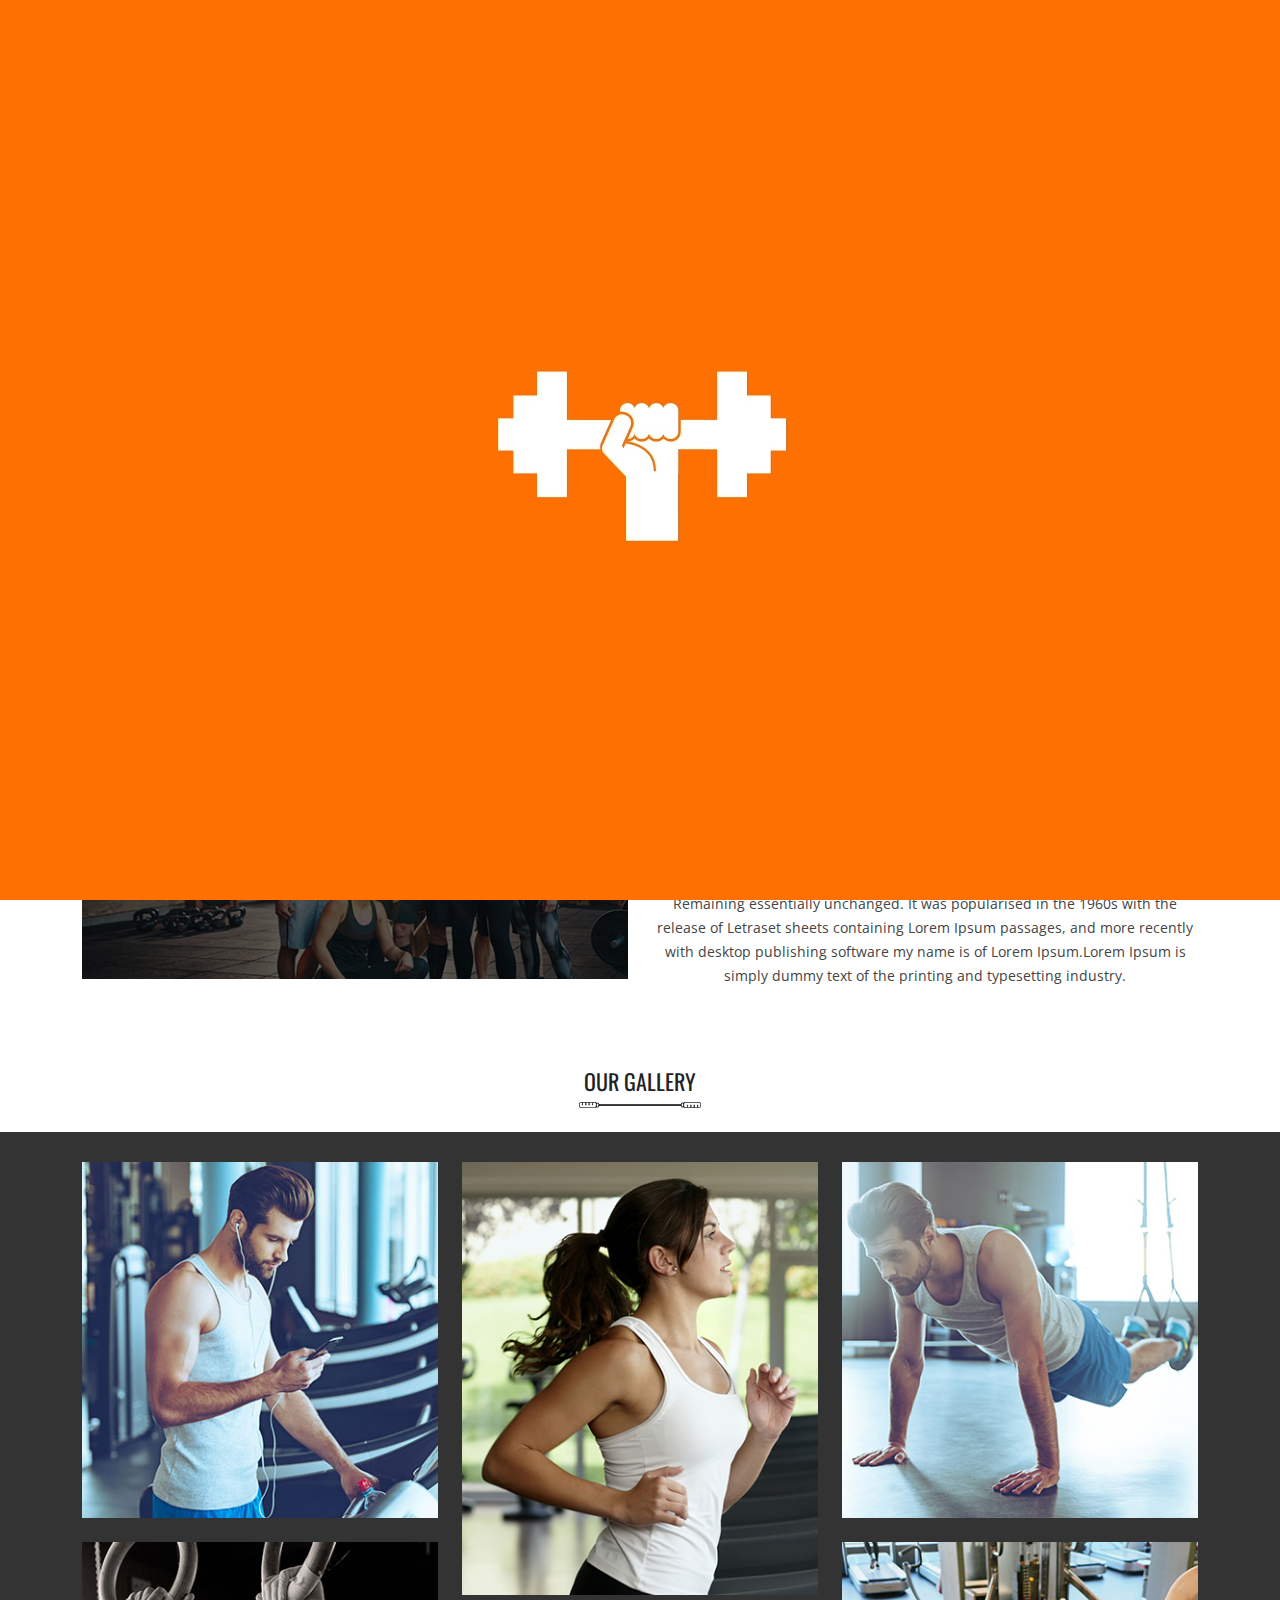
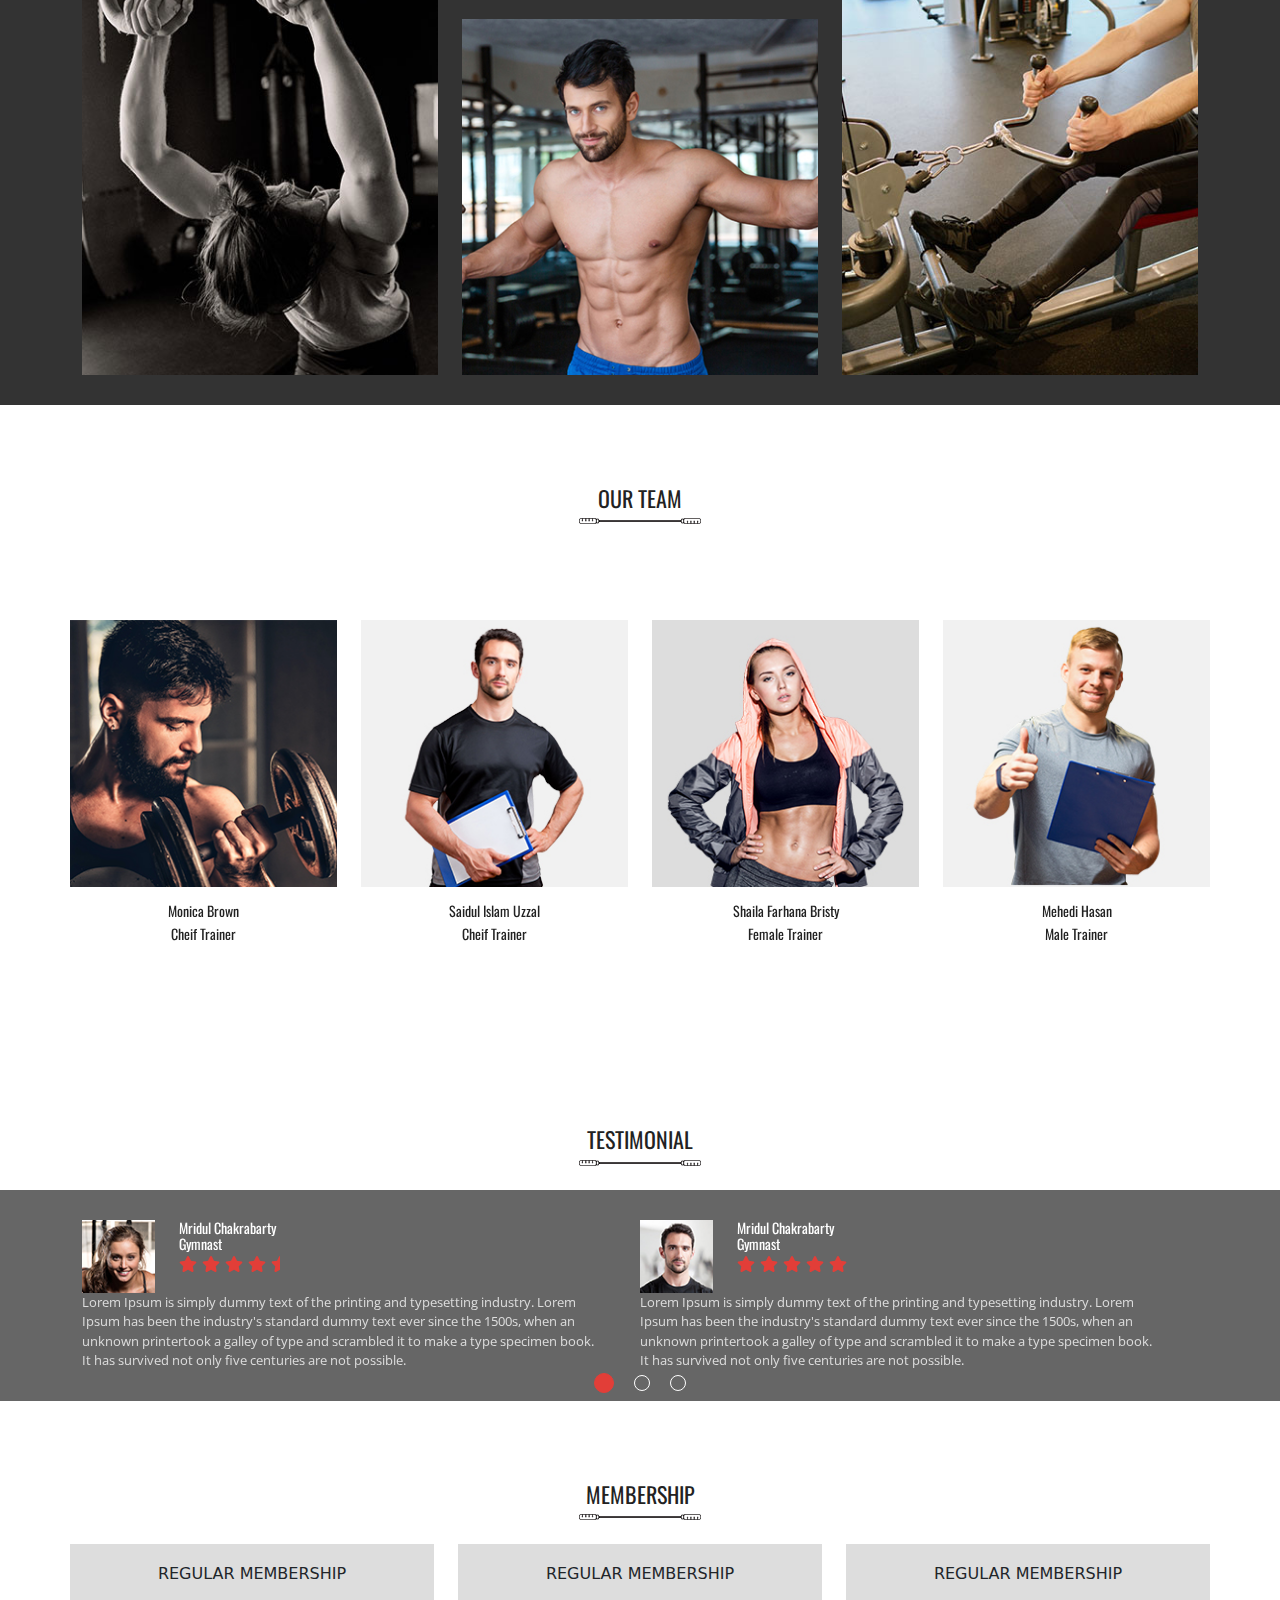
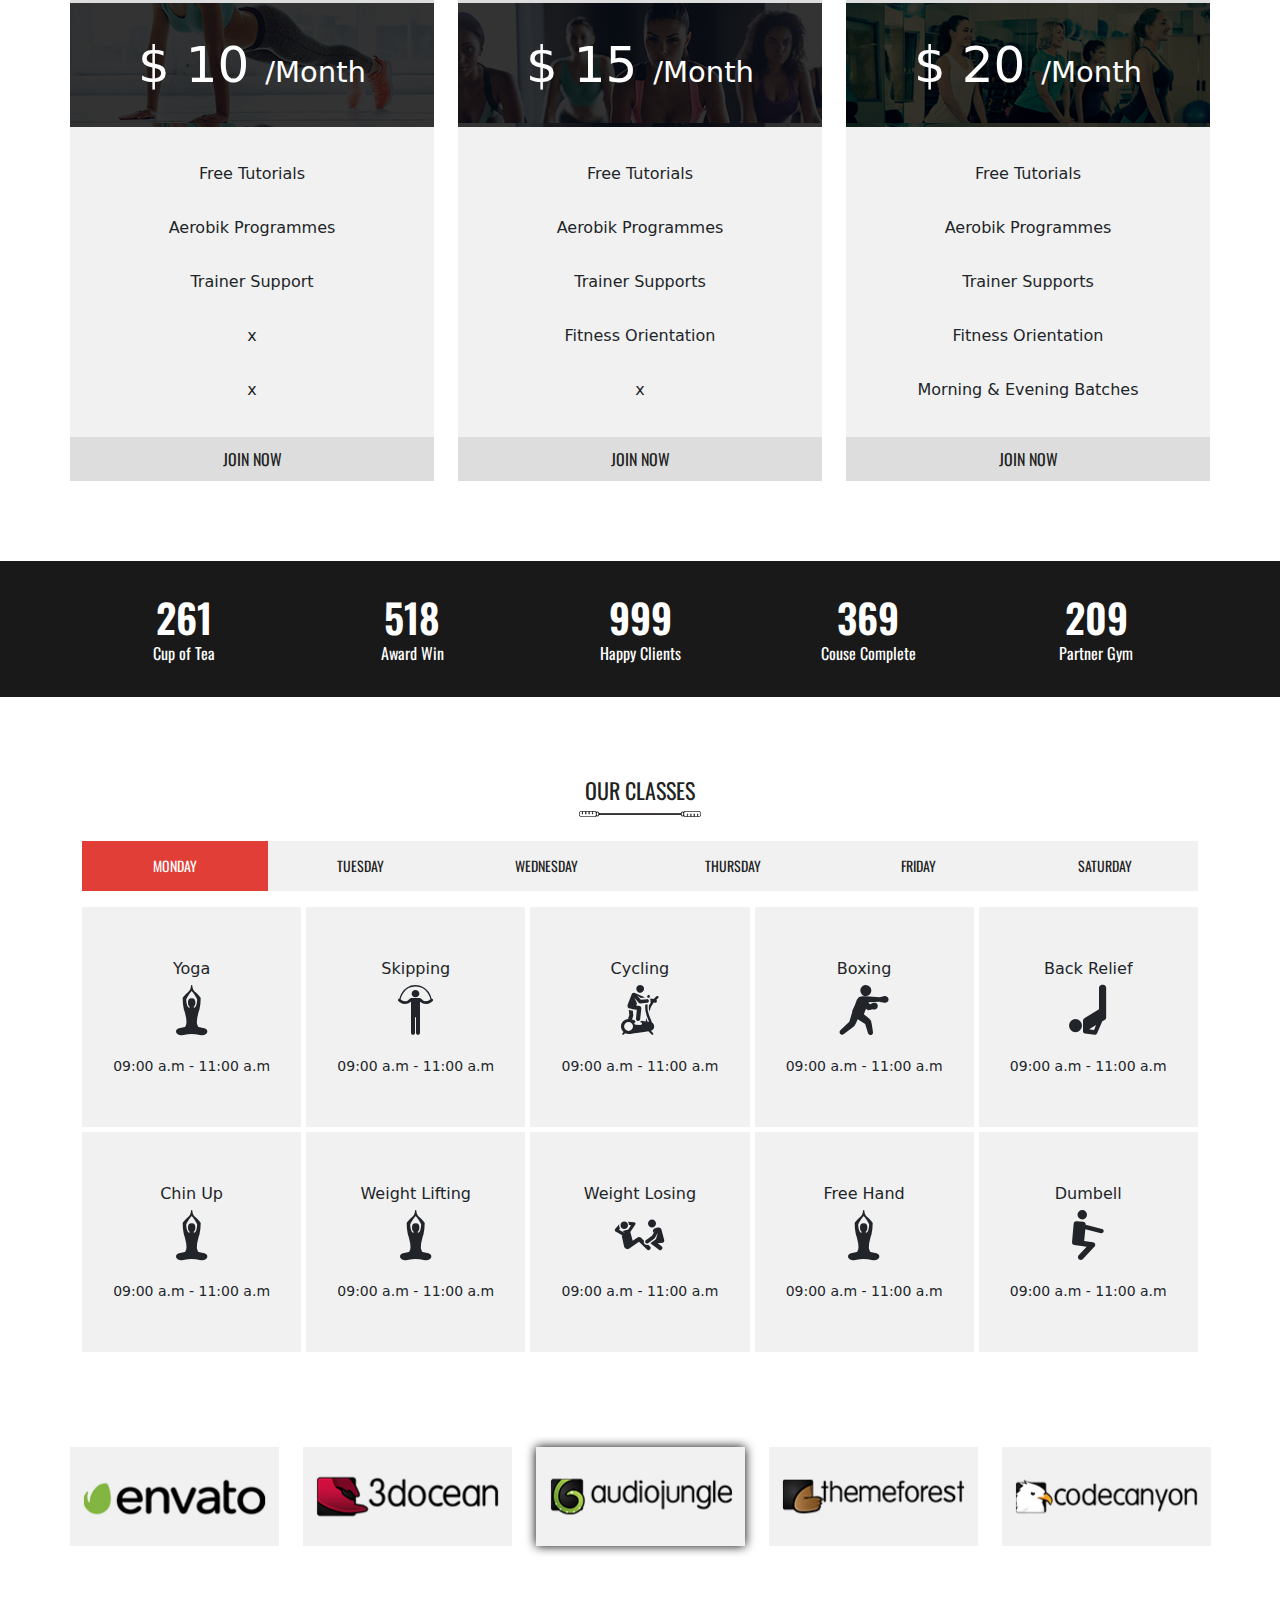
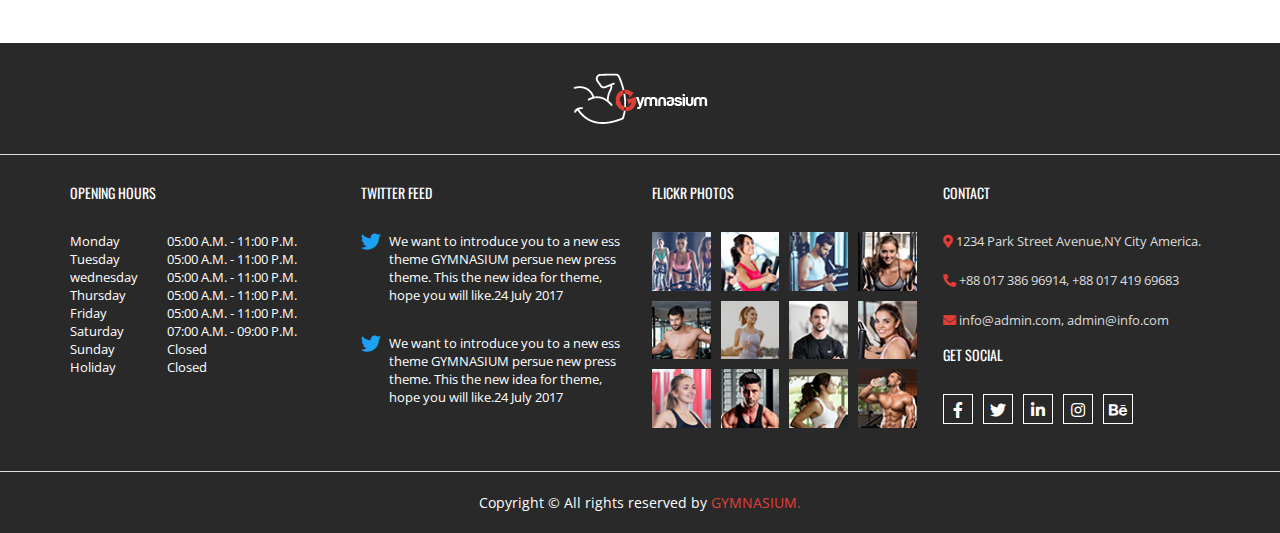
==== commit 2e7ff089: "update" ====
--- a/index.html
+++ b/index.html
@@ -94,7 +94,7 @@
               <a href="#">Join Now</a>
               <a href="#">View More</a>
             </div>
-          </div> col-xxl-6
+          </div>
         </div>
       </div>
     </div>
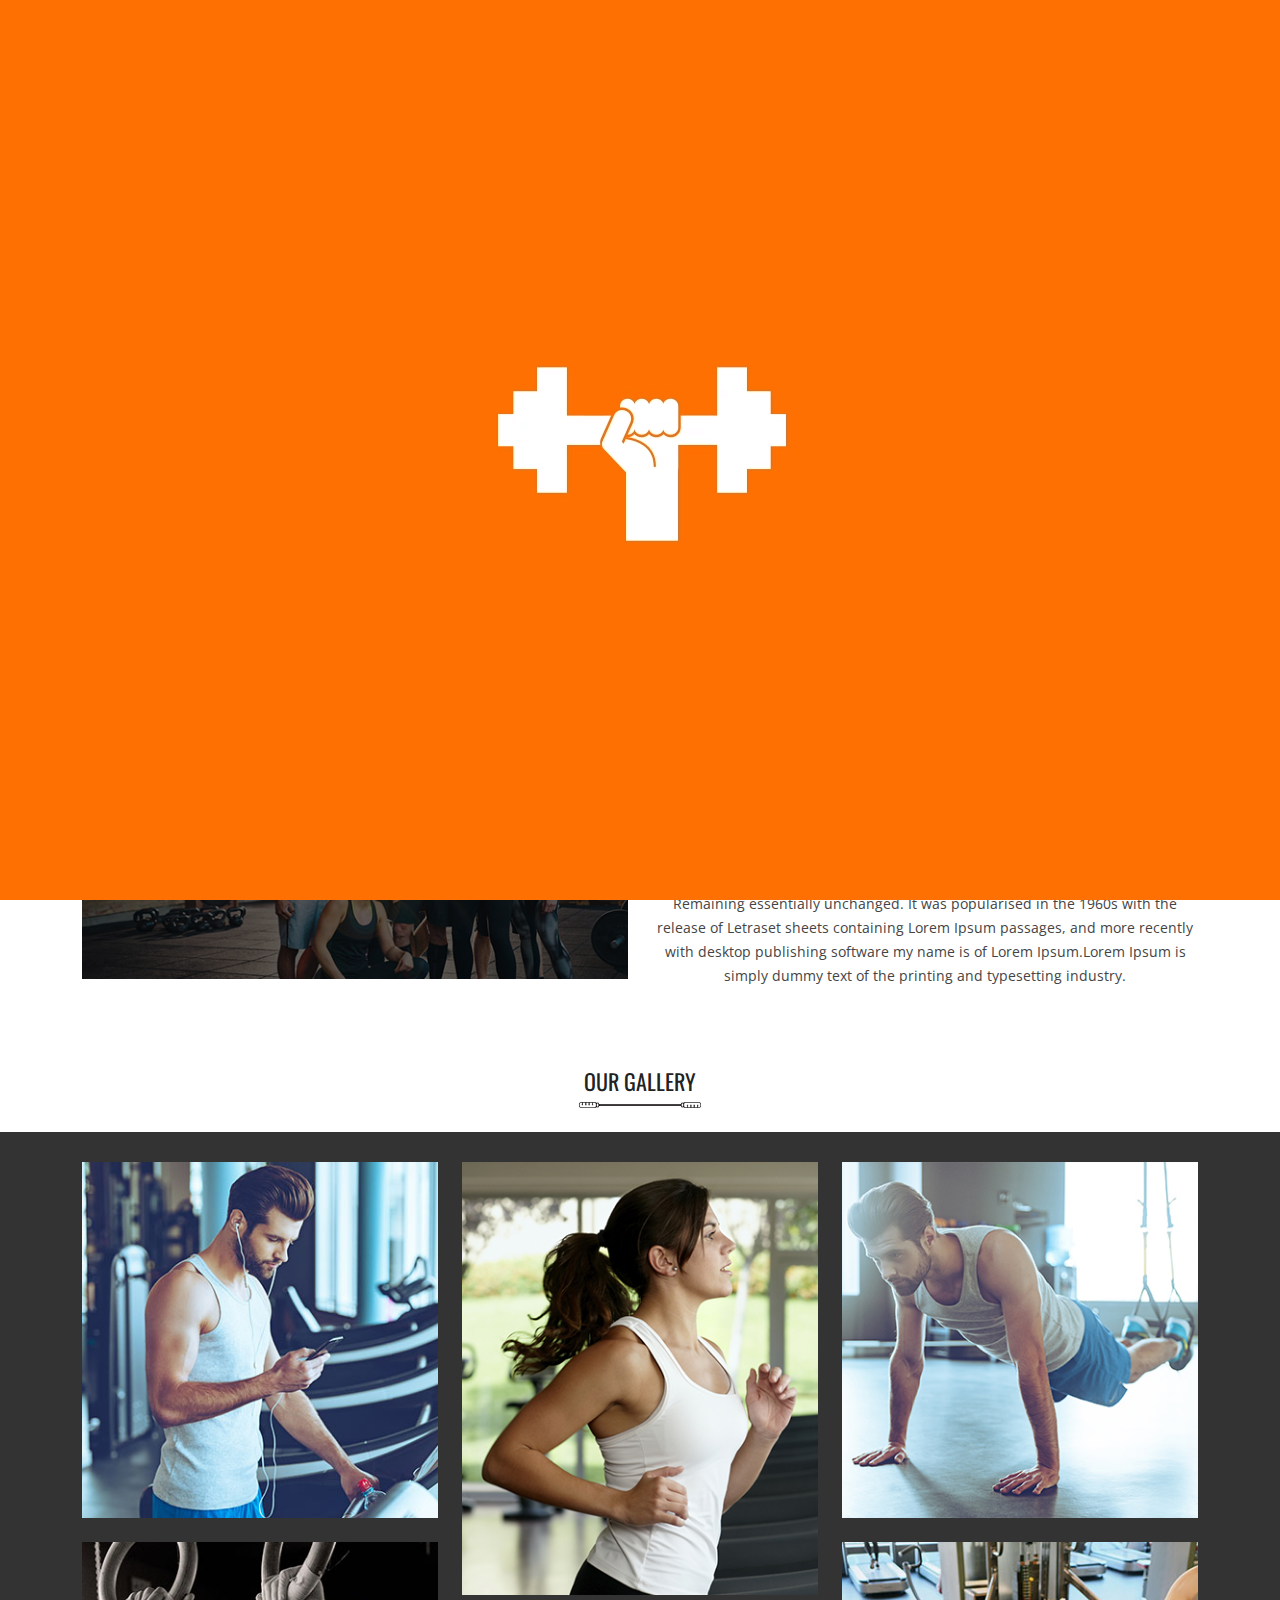
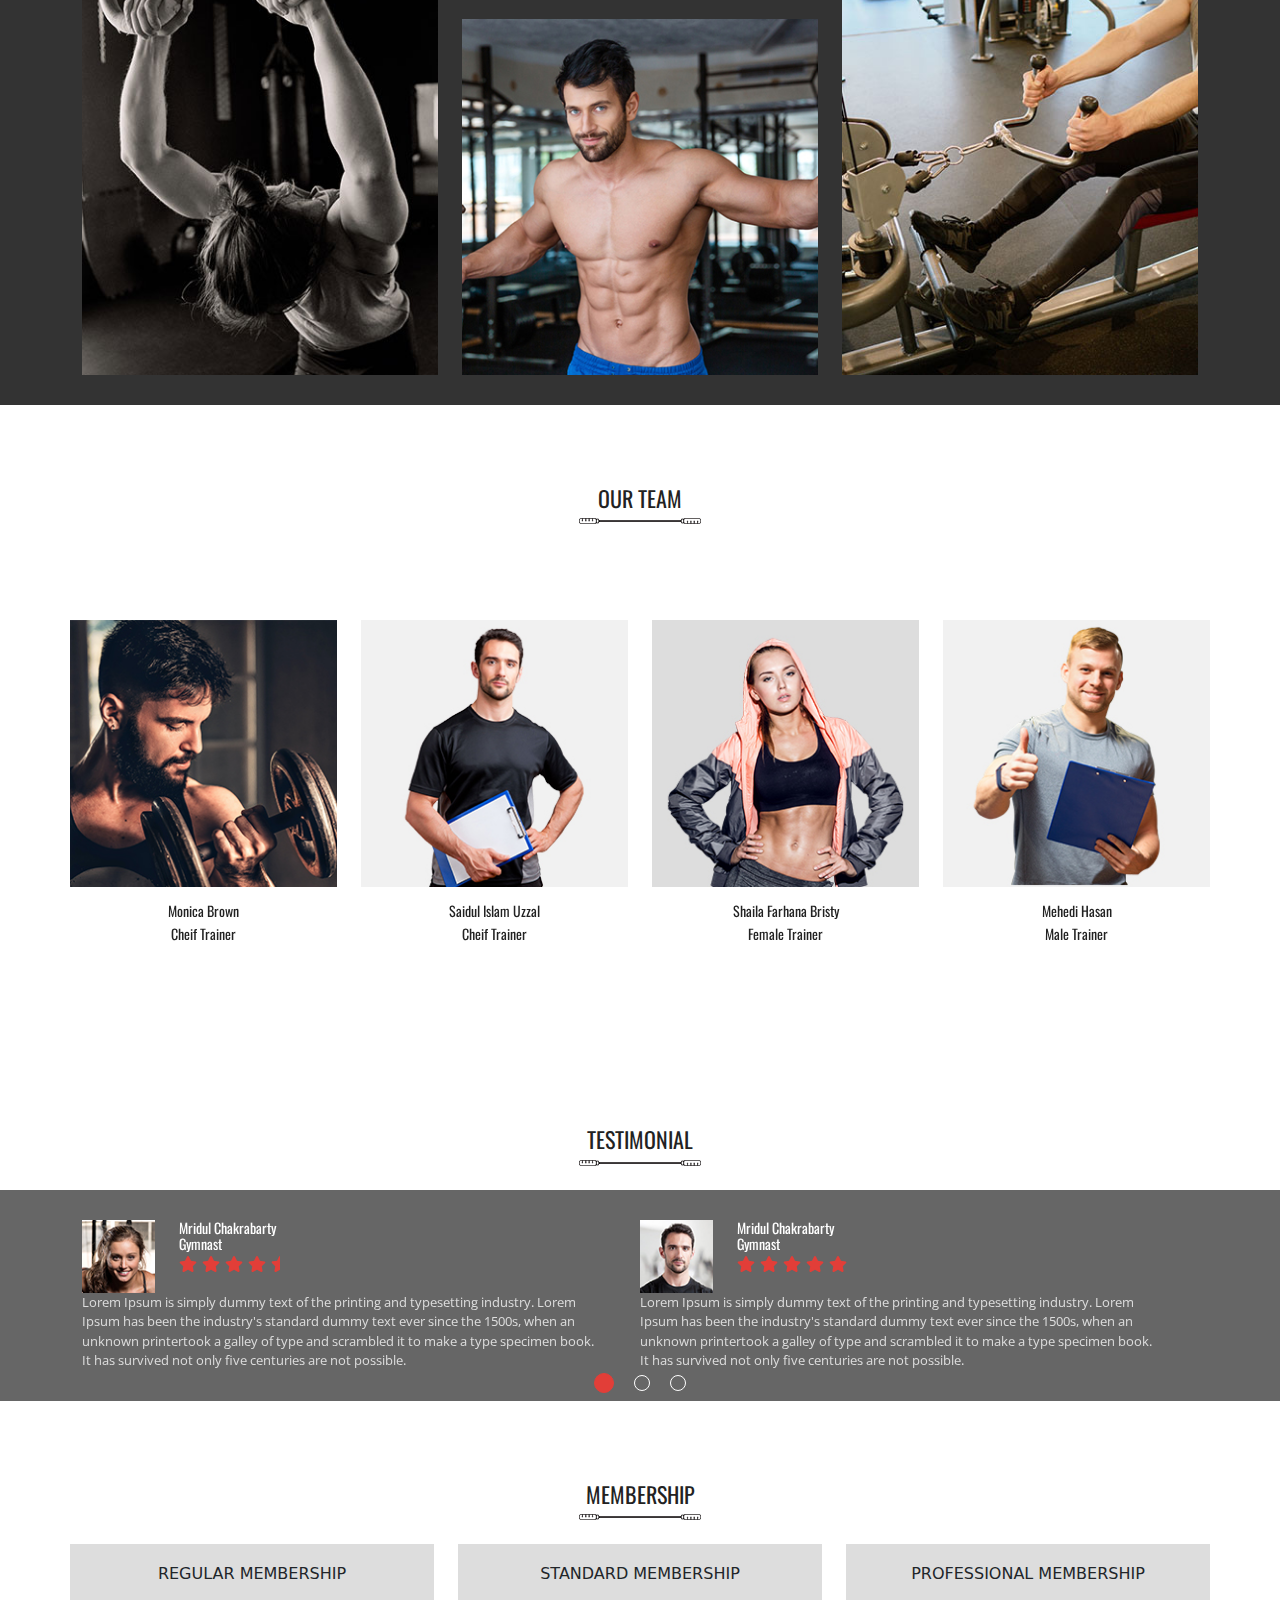
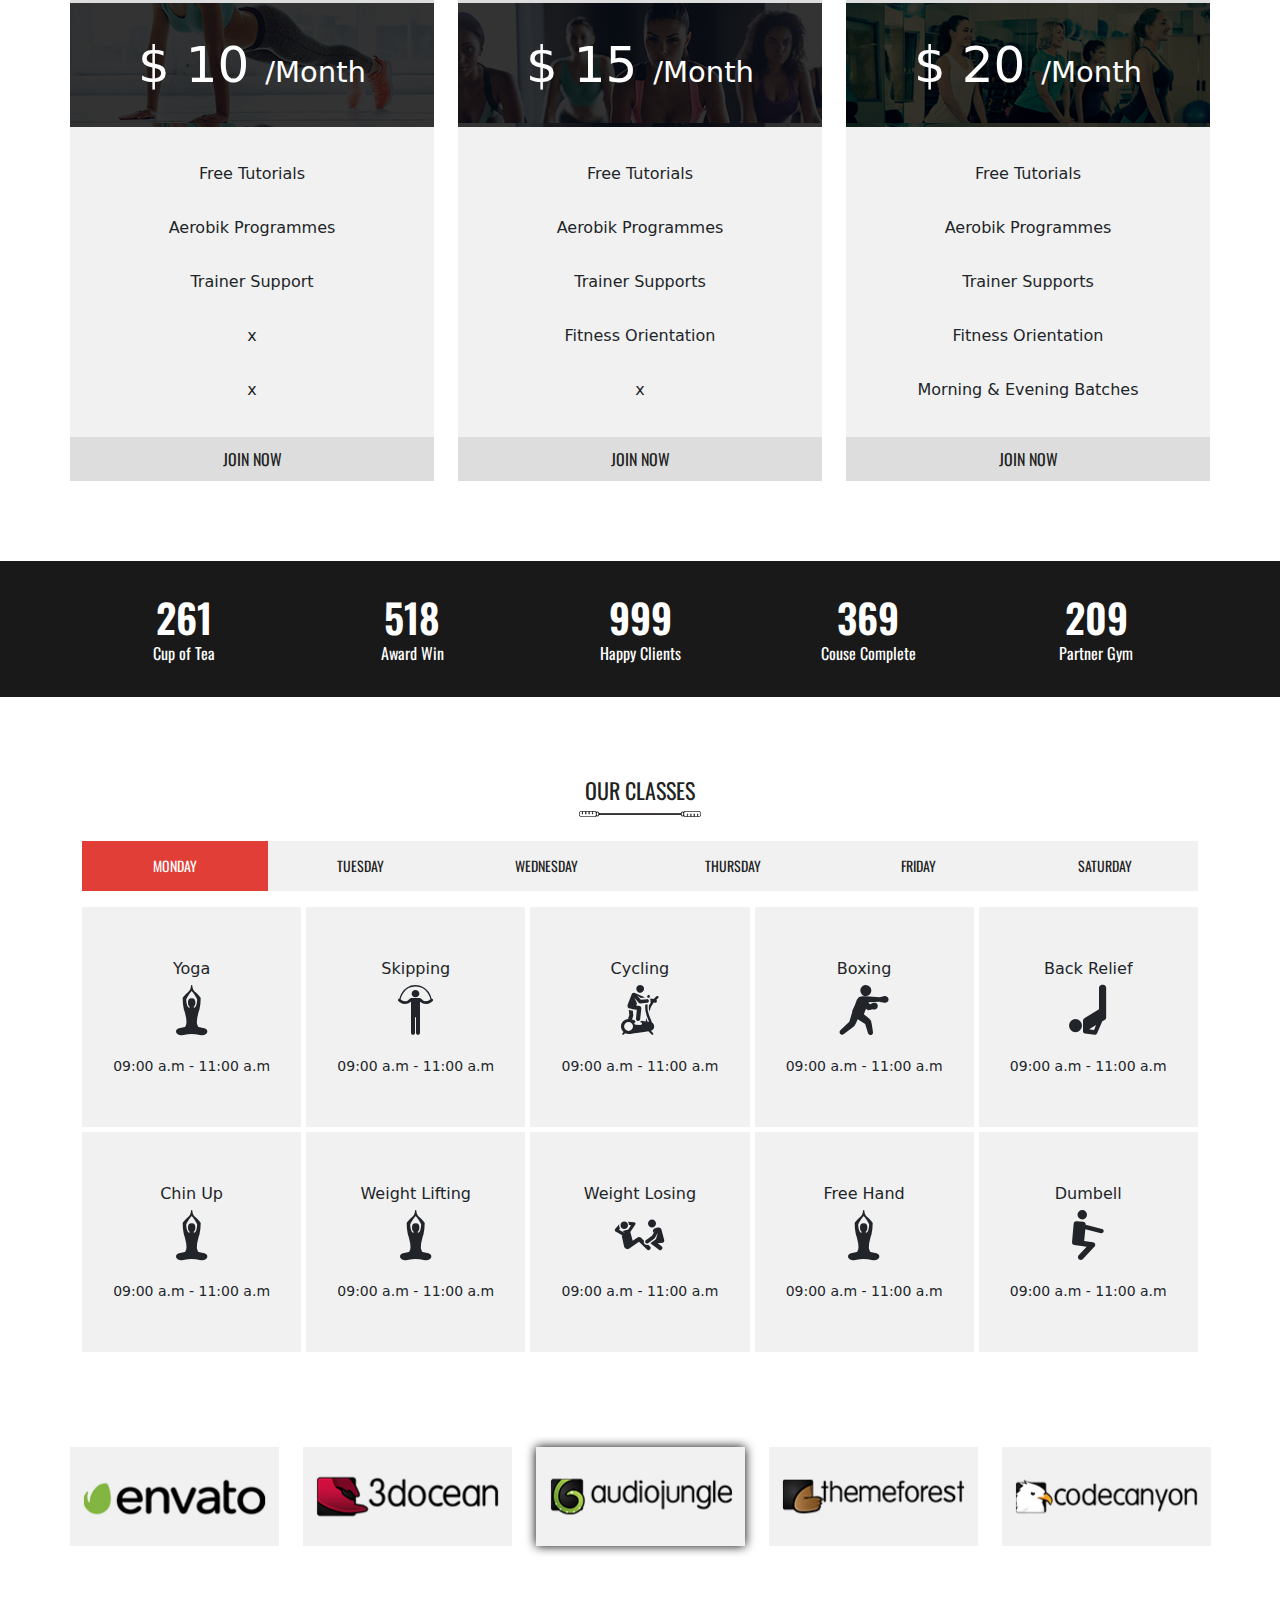
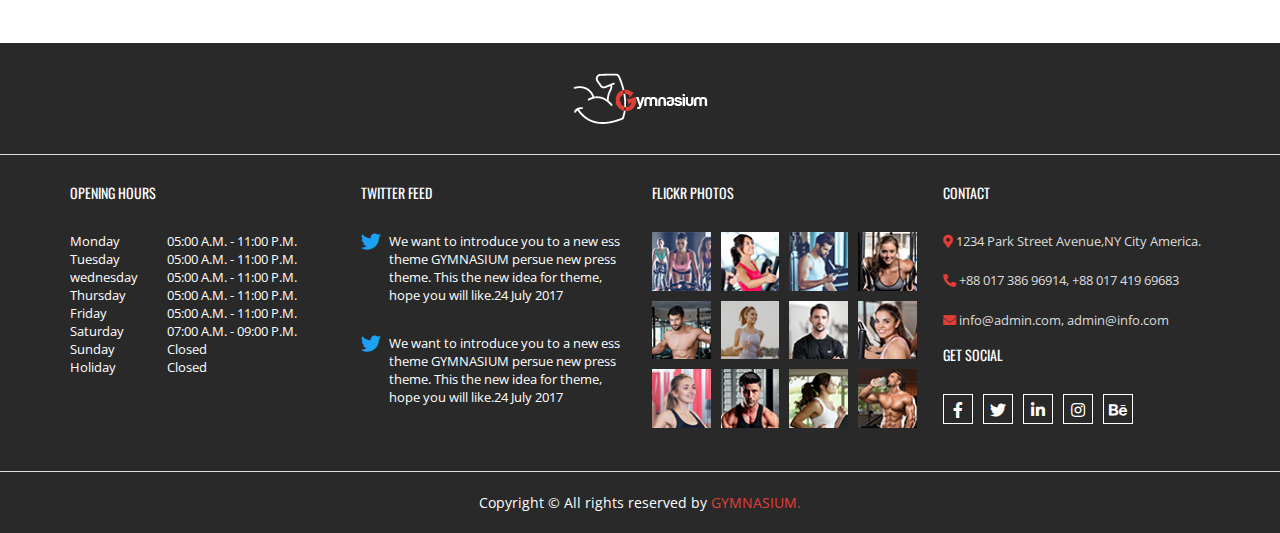
==== commit 4a0c9ade: "update typo" ====
--- a/index.html
+++ b/index.html
@@ -487,7 +487,7 @@
         </div>
         <div class="col-lg-4 col-md-4">
           <div class="member-inner">
-            <h3 class="trans">Regular Membership</h3>
+            <h3 class="trans">Standard Membership</h3>
             <h2 class="main-overlay one">$ 15 <span>/Month</span></h2>
             <ul>
               <li>Free Tutorials</li>
@@ -501,7 +501,7 @@
         </div>
         <div class="col-lg-4 col-md-4">
           <div class="member-inner">
-            <h3 class="trans">Regular Membership</h3>
+            <h3 class="trans">Professional Membership</h3>
             <h2 class="main-overlay two">$ 20 <span>/Month</span></h2>
             <ul>
               <li>Free Tutorials</li>
@@ -1396,4 +1396,4 @@
   <script src="js/script.js"></script>
 </body>
 
-</html>+</html>
